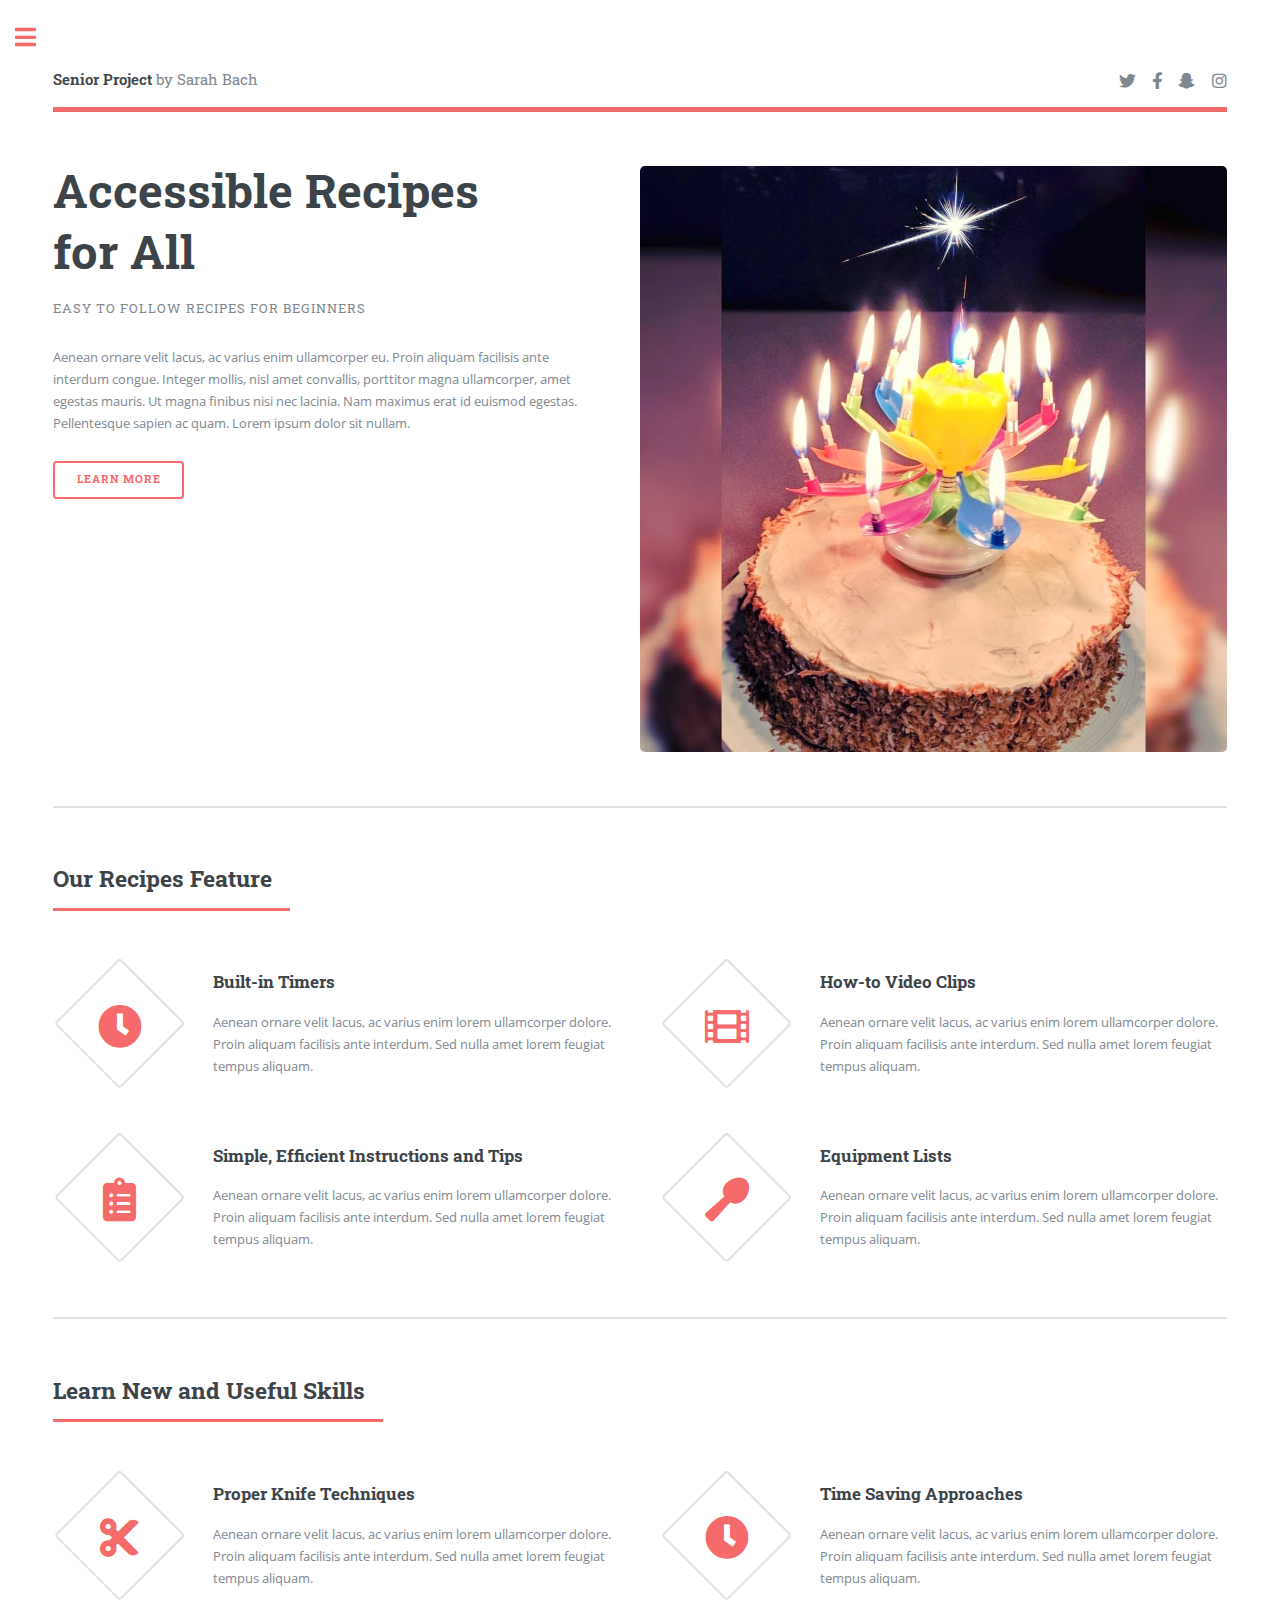
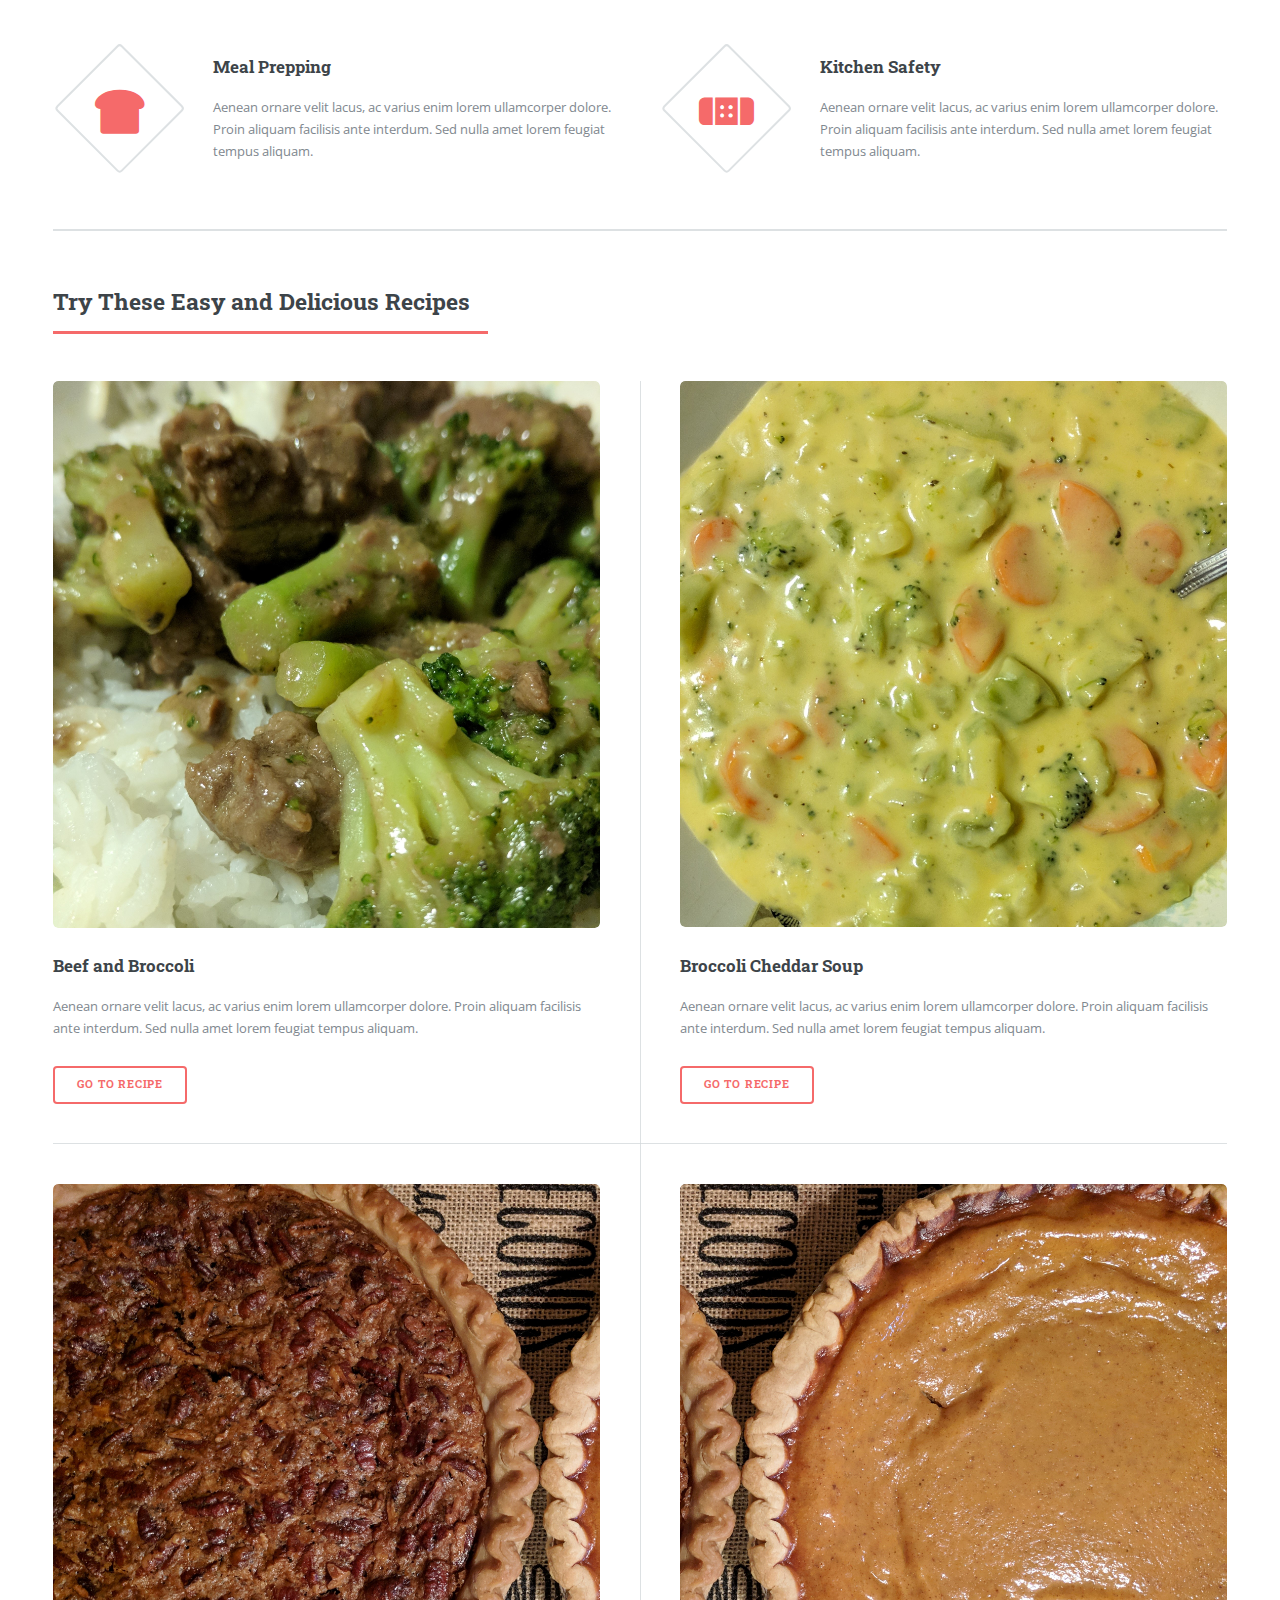
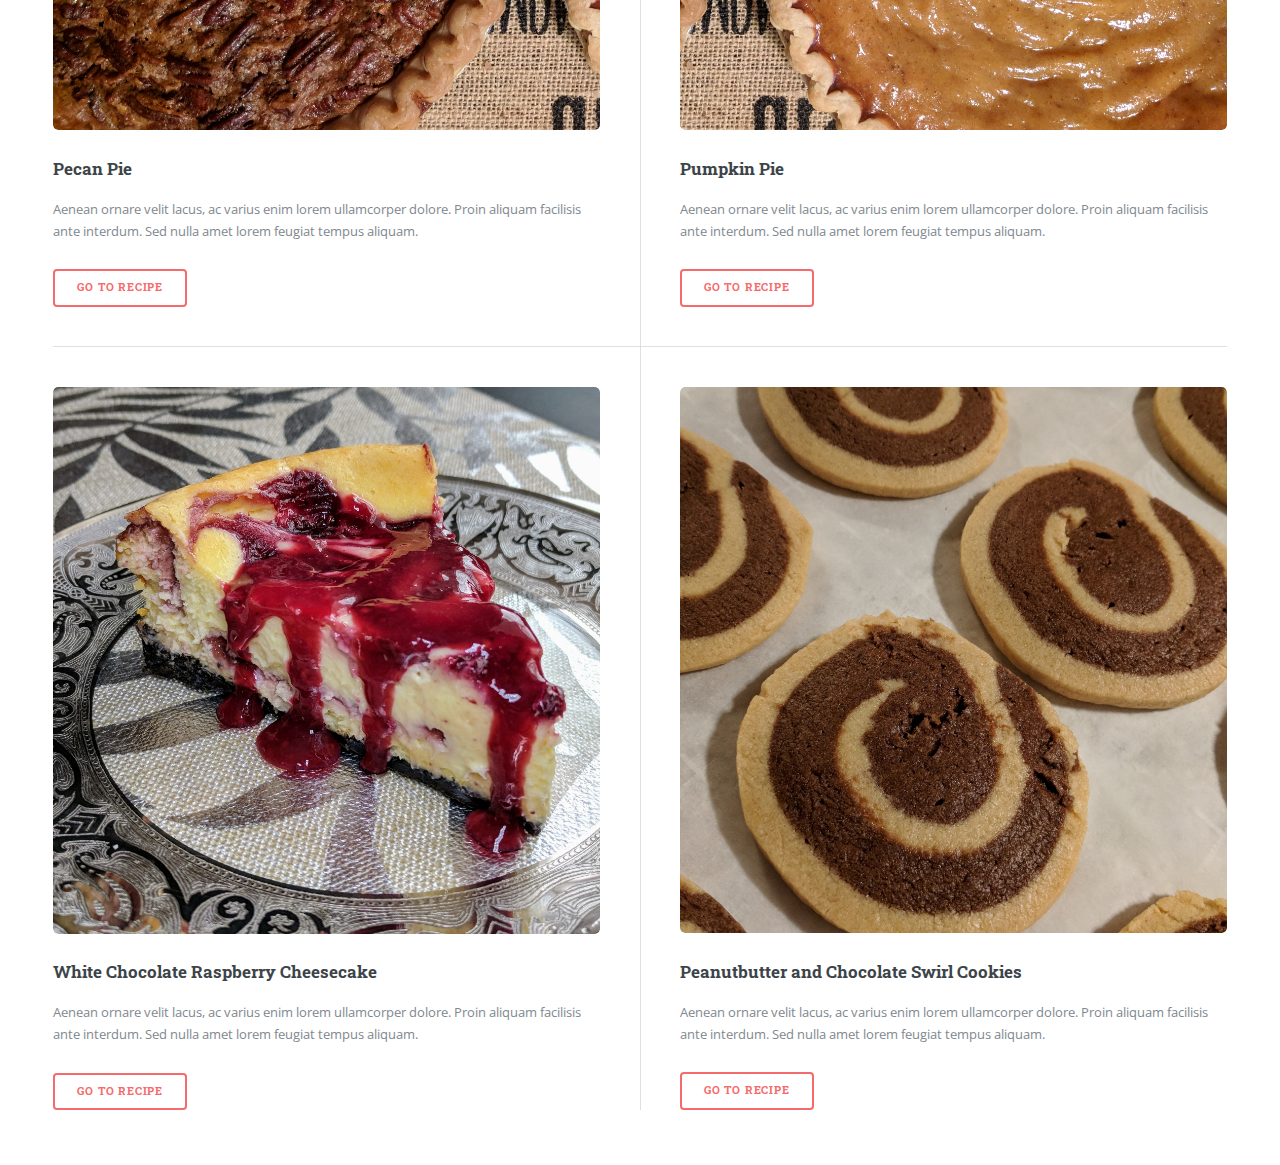
==== index.html @ 4933ee4a "Senior Project" ====
<!DOCTYPE HTML>
<html>
	<head>
		<title>Accessible Recipes for All</title>
		<meta charset="utf-8" />
		<meta name="viewport" content="width=device-width, initial-scale=1, user-scalable=no" />
		<link rel="stylesheet" href="assets/css/main.css" />
	</head>
	<body class="is-preload">

		<!-- Wrapper -->
			<div id="wrapper">

				<!-- Main -->
					<div id="main">
						<div class="inner">

							<!-- Header -->
								<header id="header">
									<a href="index.html" class="logo"><strong>Senior Project</strong> by Sarah Bach</a>
									<ul class="icons">
										<li><a href="#" class="icon brands fa-twitter"><span class="label">Twitter</span></a></li>
										<li><a href="#" class="icon brands fa-facebook-f"><span class="label">Facebook</span></a></li>
										<li><a href="#" class="icon brands fa-snapchat-ghost"><span class="label">Snapchat</span></a></li>
										<li><a href="#" class="icon brands fa-instagram"><span class="label">Instagram</span></a></li>
										
									</ul>
								</header>

							<!-- Banner -->
								<section id="banner">
									<div class="content">
										<header>
											<h1>Accessible Recipes </br>
											for All</h1>
											<p>Easy to follow recipes for beginners</p>
										</header>
										<p>Aenean ornare velit lacus, ac varius enim ullamcorper eu. Proin aliquam facilisis ante interdum congue. Integer mollis, nisl amet convallis, porttitor magna ullamcorper, amet egestas mauris. Ut magna finibus nisi nec lacinia. Nam maximus erat id euismod egestas. Pellentesque sapien ac quam. Lorem ipsum dolor sit nullam.</p>
										<ul class="actions">
											<li><a href="#" class="button big">Learn More</a></li>
										</ul>
									</div>
									<span class="image object">
										<img src="images/cake1.jpg" alt="" />
									</span>
								</section>

							<!-- Section -->
								<section>
									<header class="major">
										<h2>Our Recipes Feature</h2>
									</header>
									<div class="features">
										<article>
											<span class="icon solid fa-clock"></span>
											<div class="content">
												<h3>Built-in Timers</h3>
												<p>Aenean ornare velit lacus, ac varius enim lorem ullamcorper dolore. Proin aliquam facilisis ante interdum. Sed nulla amet lorem feugiat tempus aliquam.</p>
											</div>
										</article>
										<article>
											<span class="icon solid fa-film"></span>
											<div class="content">
												<h3>How-to Video Clips</h3>
												<p>Aenean ornare velit lacus, ac varius enim lorem ullamcorper dolore. Proin aliquam facilisis ante interdum. Sed nulla amet lorem feugiat tempus aliquam.</p>
											</div>
										</article>
										<article>
											<span class="icon solid fa-clipboard-list"></span>
											<div class="content">
												<h3>Simple, Efficient Instructions and Tips</h3>
												<p>Aenean ornare velit lacus, ac varius enim lorem ullamcorper dolore. Proin aliquam facilisis ante interdum. Sed nulla amet lorem feugiat tempus aliquam.</p>
											</div>
										</article>
										<article>
											<span class="icon solid fa-utensil-spoon"></span>
											<div class="content">
												<h3>Equipment Lists </h3>
												<p>Aenean ornare velit lacus, ac varius enim lorem ullamcorper dolore. Proin aliquam facilisis ante interdum. Sed nulla amet lorem feugiat tempus aliquam.</p>
											</div>
										</article>
									</div>
								</section>


							<!-- Section -->
								<section>
									<header class="major">
										<h2>Learn New and Useful Skills</h2>
									</header>
									<div class="features">
										<article>
											<span class="icon solid fa-cut"></span>
											<div class="content">
												<h3>Proper Knife Techniques</h3>
												<p>Aenean ornare velit lacus, ac varius enim lorem ullamcorper dolore. Proin aliquam facilisis ante interdum. Sed nulla amet lorem feugiat tempus aliquam.</p>
											</div>
										</article>
										<article>
											<span class="icon solid fa-clock"></span>
											<div class="content">
												<h3>Time Saving Approaches</h3>
												<p>Aenean ornare velit lacus, ac varius enim lorem ullamcorper dolore. Proin aliquam facilisis ante interdum. Sed nulla amet lorem feugiat tempus aliquam.</p>
											</div>
										</article>
										<article>
											<span class="icon solid fa-bread-slice"></span>
											<div class="content">
												<h3>Meal Prepping</h3>
												<p>Aenean ornare velit lacus, ac varius enim lorem ullamcorper dolore. Proin aliquam facilisis ante interdum. Sed nulla amet lorem feugiat tempus aliquam.</p>
											</div>
										</article>
										<article>
											<span class="icon solid fa-band-aid"></span>
											<div class="content">
												<h3>Kitchen Safety</h3>
												<p>Aenean ornare velit lacus, ac varius enim lorem ullamcorper dolore. Proin aliquam facilisis ante interdum. Sed nulla amet lorem feugiat tempus aliquam.</p>
											</div>
										</article>
									</div>
								</section>
								
								

							<!-- Section -->
								<section>
									<header class="major">
										<h2>Try These Easy and Delicious Recipes</h2>
									</header>
									<div class="posts">
										<article>
											<a href="beefnbroccoli.html" class="image"><img src="images/beefnbroc.jpg" alt="" /></a>
											<h3>Beef and Broccoli</h3>
											<p>Aenean ornare velit lacus, ac varius enim lorem ullamcorper dolore. Proin aliquam facilisis ante interdum. Sed nulla amet lorem feugiat tempus aliquam.</p>
											<ul class="actions">
												<li><a href="beefnbroccoli.html" class="button">Go to Recipe</a></li>
											</ul>
										</article>
										<article>
											<a href="#" class="image"><img src="images/brocsoup1.jpg" alt="" /></a>
											<h3>Broccoli Cheddar Soup</h3>
											<p>Aenean ornare velit lacus, ac varius enim lorem ullamcorper dolore. Proin aliquam facilisis ante interdum. Sed nulla amet lorem feugiat tempus aliquam.</p>
											<ul class="actions">
												<li><a href="#" class="button">Go to Recipe</a></li>
											</ul>
										</article>
										<article>
											<a href="#" class="image"><img src="images/pie.jpg" alt="" /></a>
											<h3>Pecan Pie</h3>
											<p>Aenean ornare velit lacus, ac varius enim lorem ullamcorper dolore. Proin aliquam facilisis ante interdum. Sed nulla amet lorem feugiat tempus aliquam.</p>
											<ul class="actions">
												<li><a href="#" class="button">Go to Recipe</a></li>
											</ul>
										</article>
										<article>
											<a href="#" class="image"><img src="images/pie1.jpg" alt="" /></a>
											<h3>Pumpkin Pie</h3>
											<p>Aenean ornare velit lacus, ac varius enim lorem ullamcorper dolore. Proin aliquam facilisis ante interdum. Sed nulla amet lorem feugiat tempus aliquam.</p>
											<ul class="actions">
												<li><a href="#" class="button">Go to Recipe</a></li>
											</ul>
										</article>
										<article>
											<a href="raspcheesecake.html" class="image"><img src="images/raspcheesecakesauce.jpg" alt="" /></a>
											<h3>White Chocolate Raspberry Cheesecake</h3>
											<p>Aenean ornare velit lacus, ac varius enim lorem ullamcorper dolore. Proin aliquam facilisis ante interdum. Sed nulla amet lorem feugiat tempus aliquam.</p>
											<ul class="actions">
												<li><a href="raspcheesecake.html" class="button">Go to Recipe</a></li>
											</ul>
										</article>
										<article>
											<a href="#" class="image"><img src="images/cookies.jpg" alt="" /></a>
											<h3>Peanutbutter and Chocolate Swirl Cookies</h3>
											<p>Aenean ornare velit lacus, ac varius enim lorem ullamcorper dolore. Proin aliquam facilisis ante interdum. Sed nulla amet lorem feugiat tempus aliquam.</p>
											<ul class="actions">
												<li><a href="#" class="button">Go to Recipe</a></li>
											</ul>
										</article>
									</div>
								</section>

						</div>
					</div>




















				<!-- Sidebar -->
					<div id="sidebar">
						<div class="inner">

							<!-- Search -->
								<section id="search" class="alt">
									<form method="post" action="#">
										<input type="text" name="query" id="query" placeholder="Search" />
									</form>
								</section>

							<!-- Menu -->
								<nav id="menu">
									<header class="major">
										<h2>Menu</h2>
									</header>
									<ul>
										<li><a href="index.html">Homepage</a></li>
										<li>
											<span class="opener">Recipes</span>
											<ul>
												<li><a href="#">Breakfast</a></li>
												<li><a href="#">Lunch</a></li>
												<li><a href="#">Dinner</a></li>
												<li><a href="#">Dessert</a></li>
												<li><a href="#">Vegetarian</a></li>
												<li><a href="#">Low Carb</a></li>
												<li><a href="#">Drinks</a></li>
												<li><a href="#">Gluten Free</a></li>
												<li><a href="#">Slow Cooker</a></li>
												<li><a href="#">Snacks</a></li>
												<li><a href="#">All</a></li>
											</ul>
										</li>
										<li>
											<span class="opener">How To Videos</span>
											<ul>
												<li><a href="#">All</a></li>
												<li><a href="#">Cutting Meat</a></li>
												<li><a href="#">Cutting Vegetables</a></li>
												<li><a href="#">Cutting Fruit</a></li>
												<li><a href="#">Knife Techniques</a></li>
												<li><a href="#">Time Saving Techniques</a></li>
											</ul>
										</li>
										<li><a href="index.html">Kitchen Safety</a></li>
										<li><a href="index.html">Meal Prepping</a></li>
									</ul>
								</nav>

							<!-- Section -->
								<section>
									<header class="major">
										<h2>Recipe of the Day</h2>
									</header>
									<div class="mini-posts">
										<article>
											<a href="#" class="image"><img src="images/coconutcakeslice.jpg" alt="" /></a>
											<p>Aenean ornare velit lacus, ac varius enim lorem ullamcorper dolore aliquam.</p>
										</article>
										
									</div>
									<ul class="actions">
										<li><a href="#" class="button">Go to Recipe</a></li>
									</ul>
								</section>

							<!-- Section -->
								<section>
									<header class="major">
										<h2>Get in touch</h2>
									</header>
									<p>Sed varius enim lorem ullamcorper dolore aliquam aenean ornare velit lacus, ac varius enim lorem ullamcorper dolore. Proin sed aliquam facilisis ante interdum. Sed nulla amet lorem feugiat tempus aliquam.</p>
									<ul class="contact">
										<li class="icon solid fa-envelope"><a href="#">bach7@pnw.edu</a></li>
										<li class="icon solid fa-phone">(219) 381-5182</li>
										<li class="icon solid fa-home">5516 Orchard Avenue<br />
										Portage, Indiana 46368</li>
									</ul>
								</section>

							<!-- Footer -->
								<footer id="footer">
									<p class="foot">CGT 416</br> Section 001 </br>Spring Semester 2020</p>
								</footer>

						</div>
					</div>

			</div>

		<!-- Scripts -->
			<script src="assets/js/jquery.min.js"></script>
			<script src="assets/js/browser.min.js"></script>
			<script src="assets/js/breakpoints.min.js"></script>
			<script src="assets/js/util.js"></script>
			<script src="assets/js/main.js"></script>

	</body>
</html>
---- assets/css/main.css ----
@import url(fontawesome-all.min.css);
@import url("https://fonts.googleapis.com/css?family=Open+Sans:400,600,400italic,600italic|Roboto+Slab:400,700");
/*
	Editorial by HTML5 UP
	html5up.net | @ajlkn
	Free for personal and commercial use under the CCA 3.0 license (html5up.net/license)
*/
html, body, div, span, applet, object,
iframe, h1, h2, h3, h4, h5, h6, p, blockquote,
pre, a, abbr, acronym, address, big, cite,
code, del, dfn, em, img, ins, kbd, q, s, samp,
small, strike, strong, sub, sup, tt, var, b,
u, i, center, dl, dt, dd, ol, ul, li, fieldset,
form, label, legend, table, caption, tbody,
tfoot, thead, tr, th, td, article, aside,
canvas, details, embed, figure, figcaption,
footer, header, hgroup, menu, nav, output, ruby,
section, summary, time, mark, audio, video {
  margin: 0;
  padding: 0;
  border: 0;
  font-size: 100%;
  font: inherit;
  vertical-align: baseline; }

article, aside, details, figcaption, figure,
footer, header, hgroup, menu, nav, section {
  display: block; }

body {
  line-height: 1; }

ol, ul {
  list-style: none; }

blockquote, q {
  quotes: none; }
  blockquote:before, blockquote:after, q:before, q:after {
    content: '';
    content: none; }





table {
  border-collapse: collapse;
  border-spacing: 0; }

body {
  -webkit-text-size-adjust: none; }

mark {
  background-color: transparent;
  color: inherit; }

input::-moz-focus-inner {
  border: 0;
  padding: 0; }

input, select, textarea {
  -moz-appearance: none;
  -webkit-appearance: none;
  -ms-appearance: none;
  appearance: none; }

/* Tooltip container */
.tooltip {
  position: relative;
  display: inline-block;
  border-bottom: 1px dotted black; /* If you want dots under the hoverable text */
}

/* Tooltip text */
.tooltip .tooltiptext {
  visibility: hidden;
  width: 120px;
  background-color: black;
  color: #fff;
  text-align: center;
  padding: 5px 0;
  border-radius: 6px;
 
  /* Position the tooltip text - see examples below! */
  position: absolute;
  z-index: 1;
}
.tooltip .tooltiptext {
  width: 120px;
  bottom: 100%;
  left: 50%;
  margin-left: -60px; /* Use half of the width (120/2 = 60), to center the tooltip */
}
/* Show the tooltip text when you mouse over the tooltip container */
.tooltip:hover .tooltiptext {
  visibility: visible;
}
.tooltip .tooltiptext::after {
  content: " ";
  position: absolute;
  top: 100%; /* At the bottom of the tooltip */
  left: 50%;
  margin-left: -5px;
  border-width: 5px;
  border-style: solid;
  border-color: black transparent transparent transparent;
}






















/* Basic */
@-ms-viewport {
  width: device-width; }

body {
  -ms-overflow-style: scrollbar; }

@media screen and (max-width: 480px) {
  html, body {
    min-width: 320px; } }

html {
  box-sizing: border-box; }

*, *:before, *:after {
  box-sizing: inherit; }

body {
  background: #ffffff; }
  body.is-preload *, body.is-preload *:before, body.is-preload *:after, body.is-resizing *, body.is-resizing *:before, body.is-resizing *:after {
    -moz-animation: none !important;
    -webkit-animation: none !important;
    -ms-animation: none !important;
    animation: none !important;
    -moz-transition: none !important;
    -webkit-transition: none !important;
    -ms-transition: none !important;
    transition: none !important; }

/* Type */
body, input, select, textarea {
  color: #7f888f;
  font-family: "Open Sans", sans-serif;
  font-size: 13pt;
  font-weight: 400;
  line-height: 1.65; }
  @media screen and (max-width: 1680px) {
    body, input, select, textarea {
      font-size: 11pt; } }
  @media screen and (max-width: 1280px) {
    body, input, select, textarea {
      font-size: 10pt; } }
  @media screen and (max-width: 360px) {
    body, input, select, textarea {
      font-size: 9pt; } }

a {
  -moz-transition: color 0.2s ease-in-out, border-bottom-color 0.2s ease-in-out;
  -webkit-transition: color 0.2s ease-in-out, border-bottom-color 0.2s ease-in-out;
  -ms-transition: color 0.2s ease-in-out, border-bottom-color 0.2s ease-in-out;
  transition: color 0.2s ease-in-out, border-bottom-color 0.2s ease-in-out;
  border-bottom: dotted 1px;
  color: #f56a6a;
  text-decoration: none; }
  a:hover {
    border-bottom-color: #f56a6a;
    color: #f56a6a !important; }
    a:hover strong {
      color: inherit; }

strong, b {
  color: #3d4449;
  font-weight: 600; }

em, i {
  font-style: italic; }

p {
  margin: 0 0 2em 0; }

h1, h2, h3, h4, h5, h6 {
  color: #3d4449;
  font-family: "Roboto Slab", serif;
  font-weight: 700;
  line-height: 1.5;
  margin: 0 0 1em 0; }
  h1 a, h2 a, h3 a, h4 a, h5 a, h6 a {
    color: inherit;
    text-decoration: none;
    border-bottom: 0; }

h1 {
  font-size: 4em;
  margin: 0 0 0.5em 0;
  line-height: 1.3; }

h2 {
  font-size: 1.75em; }

h3 {
  font-size: 1.25em; }

h4 {
  font-size: 1.1em; }

h5 {
  font-size: 0.9em; }

h6 {
  font-size: 0.7em; }

@media screen and (max-width: 1680px) {
  h1 {
    font-size: 3.5em; } }

@media screen and (max-width: 980px) {
  h1 {
    font-size: 3.25em; } }

@media screen and (max-width: 736px) {
  h1 {
    font-size: 2em;
    line-height: 1.4; }
  h2 {
    font-size: 1.5em; } }

sub {
  font-size: 0.8em;
  position: relative;
  top: 0.5em; }

sup {
  font-size: 0.8em;
  position: relative;
  top: -0.5em; }

blockquote {
  border-left: solid 3px rgba(210, 215, 217, 0.75);
  font-style: italic;
  margin: 0 0 2em 0;
  padding: 0.5em 0 0.5em 2em; }

code {
  background: rgba(230, 235, 237, 0.25);
  border-radius: 0.375em;
  border: solid 1px rgba(210, 215, 217, 0.75);
  font-family: "Courier New", monospace;
  font-size: 0.9em;
  margin: 0 0.25em;
  padding: 0.25em 0.65em; }

pre {
  -webkit-overflow-scrolling: touch;
  font-family: "Courier New", monospace;
  font-size: 0.9em;
  margin: 0 0 2em 0; }
  pre code {
    display: block;
    line-height: 1.75;
    padding: 1em 1.5em;
    overflow-x: auto; }

hr {
  border: 0;
  border-bottom: solid 1px rgba(210, 215, 217, 0.75);
  margin: 2em 0; }
  hr.major {
    margin: 3em 0; }

.align-left {
  text-align: left; }

.align-center {
  text-align: center; }

.align-right {
  text-align: right; }

/* Row */
.row {
  display: flex;
  flex-wrap: wrap;
  box-sizing: border-box;
  align-items: stretch; }
  .row > * {
    box-sizing: border-box; }
  .row.gtr-uniform > * > :last-child {
    margin-bottom: 0; }
  .row.aln-left {
    justify-content: flex-start; }
  .row.aln-center {
    justify-content: center; }
  .row.aln-right {
    justify-content: flex-end; }
  .row.aln-top {
    align-items: flex-start; }
  .row.aln-middle {
    align-items: center; }
  .row.aln-bottom {
    align-items: flex-end; }
  .row > .imp {
    order: -1; }
  .row > .col-1 {
    width: 8.33333%; }
  .row > .off-1 {
    margin-left: 8.33333%; }
  .row > .col-2 {
    width: 16.66667%; }
  .row > .off-2 {
    margin-left: 16.66667%; }
  .row > .col-3 {
    width: 25%; }
  .row > .off-3 {
    margin-left: 25%; }
  .row > .col-4 {
    width: 33.33333%; }
  .row > .off-4 {
    margin-left: 33.33333%; }
  .row > .col-5 {
    width: 41.66667%; }
  .row > .off-5 {
    margin-left: 41.66667%; }
  .row > .col-6 {
    width: 50%; }
  .row > .off-6 {
    margin-left: 50%; }
  .row > .col-7 {
    width: 58.33333%; }
  .row > .off-7 {
    margin-left: 58.33333%; }
  .row > .col-8 {
    width: 66.66667%; }
  .row > .off-8 {
    margin-left: 66.66667%; }
  .row > .col-9 {
    width: 75%; }
  .row > .off-9 {
    margin-left: 75%; }
  .row > .col-10 {
    width: 83.33333%; }
  .row > .off-10 {
    margin-left: 83.33333%; }
  .row > .col-11 {
    width: 91.66667%; }
  .row > .off-11 {
    margin-left: 91.66667%; }
  .row > .col-12 {
    width: 100%; }
  .row > .off-12 {
    margin-left: 100%; }
  .row.gtr-0 {
    margin-top: 0;
    margin-left: 0em; }
    .row.gtr-0 > * {
      padding: 0 0 0 0em; }
    .row.gtr-0.gtr-uniform {
      margin-top: 0em; }
      .row.gtr-0.gtr-uniform > * {
        padding-top: 0em; }
  .row.gtr-25 {
    margin-top: 0;
    margin-left: -0.375em; }
    .row.gtr-25 > * {
      padding: 0 0 0 0.375em; }
    .row.gtr-25.gtr-uniform {
      margin-top: -0.375em; }
      .row.gtr-25.gtr-uniform > * {
        padding-top: 0.375em; }
  .row.gtr-50 {
    margin-top: 0;
    margin-left: -0.75em; }
    .row.gtr-50 > * {
      padding: 0 0 0 0.75em; }
    .row.gtr-50.gtr-uniform {
      margin-top: -0.75em; }
      .row.gtr-50.gtr-uniform > * {
        padding-top: 0.75em; }
  .row {
    margin-top: 0;
    margin-left: -1.5em; }
    .row > * {
      padding: 0 0 0 1.5em; }
    .row.gtr-uniform {
      margin-top: -1.5em; }
      .row.gtr-uniform > * {
        padding-top: 1.5em; }
  .row.gtr-150 {
    margin-top: 0;
    margin-left: -2.25em; }
    .row.gtr-150 > * {
      padding: 0 0 0 2.25em; }
    .row.gtr-150.gtr-uniform {
      margin-top: -2.25em; }
      .row.gtr-150.gtr-uniform > * {
        padding-top: 2.25em; }
  .row.gtr-200 {
    margin-top: 0;
    margin-left: -3em; }
    .row.gtr-200 > * {
      padding: 0 0 0 3em; }
    .row.gtr-200.gtr-uniform {
      margin-top: -3em; }
      .row.gtr-200.gtr-uniform > * {
        padding-top: 3em; }
  @media screen and (max-width: 1680px) {
    .row {
      display: flex;
      flex-wrap: wrap;
      box-sizing: border-box;
      align-items: stretch; }
      .row > * {
        box-sizing: border-box; }
      .row.gtr-uniform > * > :last-child {
        margin-bottom: 0; }
      .row.aln-left {
        justify-content: flex-start; }
      .row.aln-center {
        justify-content: center; }
      .row.aln-right {
        justify-content: flex-end; }
      .row.aln-top {
        align-items: flex-start; }
      .row.aln-middle {
        align-items: center; }
      .row.aln-bottom {
        align-items: flex-end; }
      .row > .imp-xlarge {
        order: -1; }
      .row > .col-1-xlarge {
        width: 8.33333%; }
      .row > .off-1-xlarge {
        margin-left: 8.33333%; }
      .row > .col-2-xlarge {
        width: 16.66667%; }
      .row > .off-2-xlarge {
        margin-left: 16.66667%; }
      .row > .col-3-xlarge {
        width: 25%; }
      .row > .off-3-xlarge {
        margin-left: 25%; }
      .row > .col-4-xlarge {
        width: 33.33333%; }
      .row > .off-4-xlarge {
        margin-left: 33.33333%; }
      .row > .col-5-xlarge {
        width: 41.66667%; }
      .row > .off-5-xlarge {
        margin-left: 41.66667%; }
      .row > .col-6-xlarge {
        width: 50%; }
      .row > .off-6-xlarge {
        margin-left: 50%; }
      .row > .col-7-xlarge {
        width: 58.33333%; }
      .row > .off-7-xlarge {
        margin-left: 58.33333%; }
      .row > .col-8-xlarge {
        width: 66.66667%; }
      .row > .off-8-xlarge {
        margin-left: 66.66667%; }
      .row > .col-9-xlarge {
        width: 75%; }
      .row > .off-9-xlarge {
        margin-left: 75%; }
      .row > .col-10-xlarge {
        width: 83.33333%; }
      .row > .off-10-xlarge {
        margin-left: 83.33333%; }
      .row > .col-11-xlarge {
        width: 91.66667%; }
      .row > .off-11-xlarge {
        margin-left: 91.66667%; }
      .row > .col-12-xlarge {
        width: 100%; }
      .row > .off-12-xlarge {
        margin-left: 100%; }
      .row.gtr-0 {
        margin-top: 0;
        margin-left: 0em; }
        .row.gtr-0 > * {
          padding: 0 0 0 0em; }
        .row.gtr-0.gtr-uniform {
          margin-top: 0em; }
          .row.gtr-0.gtr-uniform > * {
            padding-top: 0em; }
      .row.gtr-25 {
        margin-top: 0;
        margin-left: -0.375em; }
        .row.gtr-25 > * {
          padding: 0 0 0 0.375em; }
        .row.gtr-25.gtr-uniform {
          margin-top: -0.375em; }
          .row.gtr-25.gtr-uniform > * {
            padding-top: 0.375em; }
      .row.gtr-50 {
        margin-top: 0;
        margin-left: -0.75em; }
        .row.gtr-50 > * {
          padding: 0 0 0 0.75em; }
        .row.gtr-50.gtr-uniform {
          margin-top: -0.75em; }
          .row.gtr-50.gtr-uniform > * {
            padding-top: 0.75em; }
      .row {
        margin-top: 0;
        margin-left: -1.5em; }
        .row > * {
          padding: 0 0 0 1.5em; }
        .row.gtr-uniform {
          margin-top: -1.5em; }
          .row.gtr-uniform > * {
            padding-top: 1.5em; }
      .row.gtr-150 {
        margin-top: 0;
        margin-left: -2.25em; }
        .row.gtr-150 > * {
          padding: 0 0 0 2.25em; }
        .row.gtr-150.gtr-uniform {
          margin-top: -2.25em; }
          .row.gtr-150.gtr-uniform > * {
            padding-top: 2.25em; }
      .row.gtr-200 {
        margin-top: 0;
        margin-left: -3em; }
        .row.gtr-200 > * {
          padding: 0 0 0 3em; }
        .row.gtr-200.gtr-uniform {
          margin-top: -3em; }
          .row.gtr-200.gtr-uniform > * {
            padding-top: 3em; } }
  @media screen and (max-width: 1280px) {
    .row {
      display: flex;
      flex-wrap: wrap;
      box-sizing: border-box;
      align-items: stretch; }
      .row > * {
        box-sizing: border-box; }
      .row.gtr-uniform > * > :last-child {
        margin-bottom: 0; }
      .row.aln-left {
        justify-content: flex-start; }
      .row.aln-center {
        justify-content: center; }
      .row.aln-right {
        justify-content: flex-end; }
      .row.aln-top {
        align-items: flex-start; }
      .row.aln-middle {
        align-items: center; }
      .row.aln-bottom {
        align-items: flex-end; }
      .row > .imp-large {
        order: -1; }
      .row > .col-1-large {
        width: 8.33333%; }
      .row > .off-1-large {
        margin-left: 8.33333%; }
      .row > .col-2-large {
        width: 16.66667%; }
      .row > .off-2-large {
        margin-left: 16.66667%; }
      .row > .col-3-large {
        width: 25%; }
      .row > .off-3-large {
        margin-left: 25%; }
      .row > .col-4-large {
        width: 33.33333%; }
      .row > .off-4-large {
        margin-left: 33.33333%; }
      .row > .col-5-large {
        width: 41.66667%; }
      .row > .off-5-large {
        margin-left: 41.66667%; }
      .row > .col-6-large {
        width: 50%; }
      .row > .off-6-large {
        margin-left: 50%; }
      .row > .col-7-large {
        width: 58.33333%; }
      .row > .off-7-large {
        margin-left: 58.33333%; }
      .row > .col-8-large {
        width: 66.66667%; }
      .row > .off-8-large {
        margin-left: 66.66667%; }
      .row > .col-9-large {
        width: 75%; }
      .row > .off-9-large {
        margin-left: 75%; }
      .row > .col-10-large {
        width: 83.33333%; }
      .row > .off-10-large {
        margin-left: 83.33333%; }
      .row > .col-11-large {
        width: 91.66667%; }
      .row > .off-11-large {
        margin-left: 91.66667%; }
      .row > .col-12-large {
        width: 100%; }
      .row > .off-12-large {
        margin-left: 100%; }
      .row.gtr-0 {
        margin-top: 0;
        margin-left: 0em; }
        .row.gtr-0 > * {
          padding: 0 0 0 0em; }
        .row.gtr-0.gtr-uniform {
          margin-top: 0em; }
          .row.gtr-0.gtr-uniform > * {
            padding-top: 0em; }
      .row.gtr-25 {
        margin-top: 0;
        margin-left: -0.375em; }
        .row.gtr-25 > * {
          padding: 0 0 0 0.375em; }
        .row.gtr-25.gtr-uniform {
          margin-top: -0.375em; }
          .row.gtr-25.gtr-uniform > * {
            padding-top: 0.375em; }
      .row.gtr-50 {
        margin-top: 0;
        margin-left: -0.75em; }
        .row.gtr-50 > * {
          padding: 0 0 0 0.75em; }
        .row.gtr-50.gtr-uniform {
          margin-top: -0.75em; }
          .row.gtr-50.gtr-uniform > * {
            padding-top: 0.75em; }
      .row {
        margin-top: 0;
        margin-left: -1.5em; }
        .row > * {
          padding: 0 0 0 1.5em; }
        .row.gtr-uniform {
          margin-top: -1.5em; }
          .row.gtr-uniform > * {
            padding-top: 1.5em; }
      .row.gtr-150 {
        margin-top: 0;
        margin-left: -2.25em; }
        .row.gtr-150 > * {
          padding: 0 0 0 2.25em; }
        .row.gtr-150.gtr-uniform {
          margin-top: -2.25em; }
          .row.gtr-150.gtr-uniform > * {
            padding-top: 2.25em; }
      .row.gtr-200 {
        margin-top: 0;
        margin-left: -3em; }
        .row.gtr-200 > * {
          padding: 0 0 0 3em; }
        .row.gtr-200.gtr-uniform {
          margin-top: -3em; }
          .row.gtr-200.gtr-uniform > * {
            padding-top: 3em; } }
  @media screen and (max-width: 980px) {
    .row {
      display: flex;
      flex-wrap: wrap;
      box-sizing: border-box;
      align-items: stretch; }
      .row > * {
        box-sizing: border-box; }
      .row.gtr-uniform > * > :last-child {
        margin-bottom: 0; }
      .row.aln-left {
        justify-content: flex-start; }
      .row.aln-center {
        justify-content: center; }
      .row.aln-right {
        justify-content: flex-end; }
      .row.aln-top {
        align-items: flex-start; }
      .row.aln-middle {
        align-items: center; }
      .row.aln-bottom {
        align-items: flex-end; }
      .row > .imp-medium {
        order: -1; }
      .row > .col-1-medium {
        width: 8.33333%; }
      .row > .off-1-medium {
        margin-left: 8.33333%; }
      .row > .col-2-medium {
        width: 16.66667%; }
      .row > .off-2-medium {
        margin-left: 16.66667%; }
      .row > .col-3-medium {
        width: 25%; }
      .row > .off-3-medium {
        margin-left: 25%; }
      .row > .col-4-medium {
        width: 33.33333%; }
      .row > .off-4-medium {
        margin-left: 33.33333%; }
      .row > .col-5-medium {
        width: 41.66667%; }
      .row > .off-5-medium {
        margin-left: 41.66667%; }
      .row > .col-6-medium {
        width: 50%; }
      .row > .off-6-medium {
        margin-left: 50%; }
      .row > .col-7-medium {
        width: 58.33333%; }
      .row > .off-7-medium {
        margin-left: 58.33333%; }
      .row > .col-8-medium {
        width: 66.66667%; }
      .row > .off-8-medium {
        margin-left: 66.66667%; }
      .row > .col-9-medium {
        width: 75%; }
      .row > .off-9-medium {
        margin-left: 75%; }
      .row > .col-10-medium {
        width: 83.33333%; }
      .row > .off-10-medium {
        margin-left: 83.33333%; }
      .row > .col-11-medium {
        width: 91.66667%; }
      .row > .off-11-medium {
        margin-left: 91.66667%; }
      .row > .col-12-medium {
        width: 100%; }
      .row > .off-12-medium {
        margin-left: 100%; }
      .row.gtr-0 {
        margin-top: 0;
        margin-left: 0em; }
        .row.gtr-0 > * {
          padding: 0 0 0 0em; }
        .row.gtr-0.gtr-uniform {
          margin-top: 0em; }
          .row.gtr-0.gtr-uniform > * {
            padding-top: 0em; }
      .row.gtr-25 {
        margin-top: 0;
        margin-left: -0.375em; }
        .row.gtr-25 > * {
          padding: 0 0 0 0.375em; }
        .row.gtr-25.gtr-uniform {
          margin-top: -0.375em; }
          .row.gtr-25.gtr-uniform > * {
            padding-top: 0.375em; }
      .row.gtr-50 {
        margin-top: 0;
        margin-left: -0.75em; }
        .row.gtr-50 > * {
          padding: 0 0 0 0.75em; }
        .row.gtr-50.gtr-uniform {
          margin-top: -0.75em; }
          .row.gtr-50.gtr-uniform > * {
            padding-top: 0.75em; }
      .row {
        margin-top: 0;
        margin-left: -1.5em; }
        .row > * {
          padding: 0 0 0 1.5em; }
        .row.gtr-uniform {
          margin-top: -1.5em; }
          .row.gtr-uniform > * {
            padding-top: 1.5em; }
      .row.gtr-150 {
        margin-top: 0;
        margin-left: -2.25em; }
        .row.gtr-150 > * {
          padding: 0 0 0 2.25em; }
        .row.gtr-150.gtr-uniform {
          margin-top: -2.25em; }
          .row.gtr-150.gtr-uniform > * {
            padding-top: 2.25em; }
      .row.gtr-200 {
        margin-top: 0;
        margin-left: -3em; }
        .row.gtr-200 > * {
          padding: 0 0 0 3em; }
        .row.gtr-200.gtr-uniform {
          margin-top: -3em; }
          .row.gtr-200.gtr-uniform > * {
            padding-top: 3em; } }
  @media screen and (max-width: 736px) {
    .row {
      display: flex;
      flex-wrap: wrap;
      box-sizing: border-box;
      align-items: stretch; }
      .row > * {
        box-sizing: border-box; }
      .row.gtr-uniform > * > :last-child {
        margin-bottom: 0; }
      .row.aln-left {
        justify-content: flex-start; }
      .row.aln-center {
        justify-content: center; }
      .row.aln-right {
        justify-content: flex-end; }
      .row.aln-top {
        align-items: flex-start; }
      .row.aln-middle {
        align-items: center; }
      .row.aln-bottom {
        align-items: flex-end; }
      .row > .imp-small {
        order: -1; }
      .row > .col-1-small {
        width: 8.33333%; }
      .row > .off-1-small {
        margin-left: 8.33333%; }
      .row > .col-2-small {
        width: 16.66667%; }
      .row > .off-2-small {
        margin-left: 16.66667%; }
      .row > .col-3-small {
        width: 25%; }
      .row > .off-3-small {
        margin-left: 25%; }
      .row > .col-4-small {
        width: 33.33333%; }
      .row > .off-4-small {
        margin-left: 33.33333%; }
      .row > .col-5-small {
        width: 41.66667%; }
      .row > .off-5-small {
        margin-left: 41.66667%; }
      .row > .col-6-small {
        width: 50%; }
      .row > .off-6-small {
        margin-left: 50%; }
      .row > .col-7-small {
        width: 58.33333%; }
      .row > .off-7-small {
        margin-left: 58.33333%; }
      .row > .col-8-small {
        width: 66.66667%; }
      .row > .off-8-small {
        margin-left: 66.66667%; }
      .row > .col-9-small {
        width: 75%; }
      .row > .off-9-small {
        margin-left: 75%; }
      .row > .col-10-small {
        width: 83.33333%; }
      .row > .off-10-small {
        margin-left: 83.33333%; }
      .row > .col-11-small {
        width: 91.66667%; }
      .row > .off-11-small {
        margin-left: 91.66667%; }
      .row > .col-12-small {
        width: 100%; }
      .row > .off-12-small {
        margin-left: 100%; }
      .row.gtr-0 {
        margin-top: 0;
        margin-left: 0em; }
        .row.gtr-0 > * {
          padding: 0 0 0 0em; }
        .row.gtr-0.gtr-uniform {
          margin-top: 0em; }
          .row.gtr-0.gtr-uniform > * {
            padding-top: 0em; }
      .row.gtr-25 {
        margin-top: 0;
        margin-left: -0.375em; }
        .row.gtr-25 > * {
          padding: 0 0 0 0.375em; }
        .row.gtr-25.gtr-uniform {
          margin-top: -0.375em; }
          .row.gtr-25.gtr-uniform > * {
            padding-top: 0.375em; }
      .row.gtr-50 {
        margin-top: 0;
        margin-left: -0.75em; }
        .row.gtr-50 > * {
          padding: 0 0 0 0.75em; }
        .row.gtr-50.gtr-uniform {
          margin-top: -0.75em; }
          .row.gtr-50.gtr-uniform > * {
            padding-top: 0.75em; }
      .row {
        margin-top: 0;
        margin-left: -1.5em; }
        .row > * {
          padding: 0 0 0 1.5em; }
        .row.gtr-uniform {
          margin-top: -1.5em; }
          .row.gtr-uniform > * {
            padding-top: 1.5em; }
      .row.gtr-150 {
        margin-top: 0;
        margin-left: -2.25em; }
        .row.gtr-150 > * {
          padding: 0 0 0 2.25em; }
        .row.gtr-150.gtr-uniform {
          margin-top: -2.25em; }
          .row.gtr-150.gtr-uniform > * {
            padding-top: 2.25em; }
      .row.gtr-200 {
        margin-top: 0;
        margin-left: -3em; }
        .row.gtr-200 > * {
          padding: 0 0 0 3em; }
        .row.gtr-200.gtr-uniform {
          margin-top: -3em; }
          .row.gtr-200.gtr-uniform > * {
            padding-top: 3em; } }
  @media screen and (max-width: 480px) {
    .row {
      display: flex;
      flex-wrap: wrap;
      box-sizing: border-box;
      align-items: stretch; }
      .row > * {
        box-sizing: border-box; }
      .row.gtr-uniform > * > :last-child {
        margin-bottom: 0; }
      .row.aln-left {
        justify-content: flex-start; }
      .row.aln-center {
        justify-content: center; }
      .row.aln-right {
        justify-content: flex-end; }
      .row.aln-top {
        align-items: flex-start; }
      .row.aln-middle {
        align-items: center; }
      .row.aln-bottom {
        align-items: flex-end; }
      .row > .imp-xsmall {
        order: -1; }
      .row > .col-1-xsmall {
        width: 8.33333%; }
      .row > .off-1-xsmall {
        margin-left: 8.33333%; }
      .row > .col-2-xsmall {
        width: 16.66667%; }
      .row > .off-2-xsmall {
        margin-left: 16.66667%; }
      .row > .col-3-xsmall {
        width: 25%; }
      .row > .off-3-xsmall {
        margin-left: 25%; }
      .row > .col-4-xsmall {
        width: 33.33333%; }
      .row > .off-4-xsmall {
        margin-left: 33.33333%; }
      .row > .col-5-xsmall {
        width: 41.66667%; }
      .row > .off-5-xsmall {
        margin-left: 41.66667%; }
      .row > .col-6-xsmall {
        width: 50%; }
      .row > .off-6-xsmall {
        margin-left: 50%; }
      .row > .col-7-xsmall {
        width: 58.33333%; }
      .row > .off-7-xsmall {
        margin-left: 58.33333%; }
      .row > .col-8-xsmall {
        width: 66.66667%; }
      .row > .off-8-xsmall {
        margin-left: 66.66667%; }
      .row > .col-9-xsmall {
        width: 75%; }
      .row > .off-9-xsmall {
        margin-left: 75%; }
      .row > .col-10-xsmall {
        width: 83.33333%; }
      .row > .off-10-xsmall {
        margin-left: 83.33333%; }
      .row > .col-11-xsmall {
        width: 91.66667%; }
      .row > .off-11-xsmall {
        margin-left: 91.66667%; }
      .row > .col-12-xsmall {
        width: 100%; }
      .row > .off-12-xsmall {
        margin-left: 100%; }
      .row.gtr-0 {
        margin-top: 0;
        margin-left: 0em; }
        .row.gtr-0 > * {
          padding: 0 0 0 0em; }
        .row.gtr-0.gtr-uniform {
          margin-top: 0em; }
          .row.gtr-0.gtr-uniform > * {
            padding-top: 0em; }
      .row.gtr-25 {
        margin-top: 0;
        margin-left: -0.375em; }
        .row.gtr-25 > * {
          padding: 0 0 0 0.375em; }
        .row.gtr-25.gtr-uniform {
          margin-top: -0.375em; }
          .row.gtr-25.gtr-uniform > * {
            padding-top: 0.375em; }
      .row.gtr-50 {
        margin-top: 0;
        margin-left: -0.75em; }
        .row.gtr-50 > * {
          padding: 0 0 0 0.75em; }
        .row.gtr-50.gtr-uniform {
          margin-top: -0.75em; }
          .row.gtr-50.gtr-uniform > * {
            padding-top: 0.75em; }
      .row {
        margin-top: 0;
        margin-left: -1.5em; }
        .row > * {
          padding: 0 0 0 1.5em; }
        .row.gtr-uniform {
          margin-top: -1.5em; }
          .row.gtr-uniform > * {
            padding-top: 1.5em; }
      .row.gtr-150 {
        margin-top: 0;
        margin-left: -2.25em; }
        .row.gtr-150 > * {
          padding: 0 0 0 2.25em; }
        .row.gtr-150.gtr-uniform {
          margin-top: -2.25em; }
          .row.gtr-150.gtr-uniform > * {
            padding-top: 2.25em; }
      .row.gtr-200 {
        margin-top: 0;
        margin-left: -3em; }
        .row.gtr-200 > * {
          padding: 0 0 0 3em; }
        .row.gtr-200.gtr-uniform {
          margin-top: -3em; }
          .row.gtr-200.gtr-uniform > * {
            padding-top: 3em; } }

/* Section/Article */
section.special, article.special {
  text-align: center; }

header p {
  font-family: "Roboto Slab", serif;
  font-size: 1em;
  font-weight: 400;
  letter-spacing: 0.075em;
  margin-top: -0.5em;
  text-transform: uppercase; }

header.major > :last-child {
  border-bottom: solid 3px #f56a6a;
  display: inline-block;
  margin: 0 0 2em 0;
  padding: 0 0.75em 0.5em 0; }

header.main > :last-child {
  margin: 0 0 1em 0; }

/* Form */
form {
  margin: 0 0 2em 0; }

label {
  color: #3d4449;
  display: block;
  font-size: 0.9em;
  font-weight: 600;
  margin: 0 0 1em 0; }

input[type="text"],
input[type="password"],
input[type="email"],
input[type="tel"],
input[type="search"],
input[type="url"],
select,
textarea {
  -moz-appearance: none;
  -webkit-appearance: none;
  -ms-appearance: none;
  appearance: none;
  background: #ffffff;
  border-radius: 0.375em;
  border: none;
  border: solid 1px rgba(210, 215, 217, 0.75);
  color: inherit;
  display: block;
  outline: 0;
  padding: 0 1em;
  text-decoration: none;
  width: 100%; }
  input[type="text"]:invalid,
  input[type="password"]:invalid,
  input[type="email"]:invalid,
  input[type="tel"]:invalid,
  input[type="search"]:invalid,
  input[type="url"]:invalid,
  select:invalid,
  textarea:invalid {
    box-shadow: none; }
  input[type="text"]:focus,
  input[type="password"]:focus,
  input[type="email"]:focus,
  input[type="tel"]:focus,
  input[type="search"]:focus,
  input[type="url"]:focus,
  select:focus,
  textarea:focus {
    border-color: #f56a6a;
    box-shadow: 0 0 0 1px #f56a6a; }

select {
  background-image: url("data:image/svg+xml;charset=utf8,%3Csvg xmlns='http://www.w3.org/2000/svg' width='40' height='40' preserveAspectRatio='none' viewBox='0 0 40 40'%3E%3Cpath d='M9.4,12.3l10.4,10.4l10.4-10.4c0.2-0.2,0.5-0.4,0.9-0.4c0.3,0,0.6,0.1,0.9,0.4l3.3,3.3c0.2,0.2,0.4,0.5,0.4,0.9 c0,0.4-0.1,0.6-0.4,0.9L20.7,31.9c-0.2,0.2-0.5,0.4-0.9,0.4c-0.3,0-0.6-0.1-0.9-0.4L4.3,17.3c-0.2-0.2-0.4-0.5-0.4-0.9 c0-0.4,0.1-0.6,0.4-0.9l3.3-3.3c0.2-0.2,0.5-0.4,0.9-0.4S9.1,12.1,9.4,12.3z' fill='rgba(210, 215, 217, 0.75)' /%3E%3C/svg%3E");
  background-size: 1.25em;
  background-repeat: no-repeat;
  background-position: calc(100% - 1em) center;
  height: 2.75em;
  padding-right: 2.75em;
  text-overflow: ellipsis; }
  select option {
    color: #3d4449;
    background: #ffffff; }
  select:focus::-ms-value {
    background-color: transparent; }
  select::-ms-expand {
    display: none; }

input[type="text"],
input[type="password"],
input[type="email"],
input[type="tel"],
input[type="search"],
input[type="url"],
select {
  height: 2.75em; }

textarea {
  padding: 0.75em 1em; }

input[type="checkbox"],
input[type="radio"] {
  -moz-appearance: none;
  -webkit-appearance: none;
  -ms-appearance: none;
  appearance: none;
  display: block;
  float: left;
  margin-right: -2em;
  opacity: 0;
  width: 1em;
  z-index: -1; }
  input[type="checkbox"] + label,
  input[type="radio"] + label {
    text-decoration: none;
    color: #7f888f;
    cursor: pointer;
    display: inline-block;
    font-size: 1em;
    font-weight: 400;
    padding-left: 2.4em;
    padding-right: 0.75em;
    position: relative; }
    input[type="checkbox"] + label:before,
    input[type="radio"] + label:before {
      -moz-osx-font-smoothing: grayscale;
      -webkit-font-smoothing: antialiased;
      display: inline-block;
      font-style: normal;
      font-variant: normal;
      text-rendering: auto;
      line-height: 1;
      text-transform: none !important;
      font-family: 'Font Awesome 5 Free';
      font-weight: 900; }
    input[type="checkbox"] + label:before,
    input[type="radio"] + label:before {
      background: #ffffff;
      border-radius: 0.375em;
      border: solid 1px rgba(210, 215, 217, 0.75);
      content: '';
      display: inline-block;
      font-size: 0.8em;
      height: 2.0625em;
      left: 0;
      line-height: 2.0625em;
      position: absolute;
      text-align: center;
      top: 0;
      width: 2.0625em; }
  input[type="checkbox"]:checked + label:before,
  input[type="radio"]:checked + label:before {
    background: #3d4449;
    border-color: #3d4449;
    color: #ffffff;
    content: '\f00c'; }
  input[type="checkbox"]:focus + label:before,
  input[type="radio"]:focus + label:before {
    border-color: #f56a6a;
    box-shadow: 0 0 0 1px #f56a6a; }

input[type="checkbox"] + label:before {
  border-radius: 0.375em; }

input[type="radio"] + label:before {
  border-radius: 100%; }

::-webkit-input-placeholder {
  color: #9fa3a6 !important;
  opacity: 1.0; }

:-moz-placeholder {
  color: #9fa3a6 !important;
  opacity: 1.0; }

::-moz-placeholder {
  color: #9fa3a6 !important;
  opacity: 1.0; }

:-ms-input-placeholder {
  color: #9fa3a6 !important;
  opacity: 1.0; }

/* Box */
.box {
  border-radius: 0.375em;
  border: solid 1px rgba(210, 215, 217, 0.75);
  margin-bottom: 2em;
  padding: 1.5em; }
  .box > :last-child,
  .box > :last-child > :last-child,
  .box > :last-child > :last-child > :last-child {
    margin-bottom: 0; }
  .box.alt {
    border: 0;
    border-radius: 0;
    padding: 0; }

/* Icon */
.icon {
  text-decoration: none;
  border-bottom: none;
  position: relative; }
  .icon:before {
    -moz-osx-font-smoothing: grayscale;
    -webkit-font-smoothing: antialiased;
    display: inline-block;
    font-style: normal;
    font-variant: normal;
    text-rendering: auto;
    line-height: 1;
    text-transform: none !important;
    font-family: 'Font Awesome 5 Free';
    font-weight: 400; }
  .icon > .label {
    display: none; }
  .icon:before {
    line-height: inherit; }
  .icon.solid:before {
    font-weight: 900; }
  .icon.brands:before {
    font-family: 'Font Awesome 5 Brands'; }

/* Image */
.image {
  border-radius: 0.375em;
  border: 0;
  display: inline-block;
  position: relative; }
  .image img {
    border-radius: 0.375em;
    display: block; }
  .image.left, .image.right {
    max-width: 40%; }
    .image.left img, .image.right img {
      width: 100%; }
  .image.left {
    float: left;
    padding: 0 1.5em 1em 0;
    top: 0.25em; }
  .image.right {
    float: right;
    padding: 0 0 1em 1.5em;
    top: 0.25em; }
  .image.fit {
    display: block;
    margin: 0 0 2em 0;
    width: 100%; }
    .image.fit img {
      width: 100%; }
  .image.main {
    display: block;
    margin: 0 0 3em 0;
    width: 100%; }
    .image.main img {
      width: 100%; }

a.image {
  overflow: hidden; }
  a.image img {
    -moz-transition: -moz-transform 0.2s ease;
    -webkit-transition: -webkit-transform 0.2s ease;
    -ms-transition: -ms-transform 0.2s ease;
    transition: transform 0.2s ease; }
  a.image:hover img {
    -moz-transform: scale(1.075);
    -webkit-transform: scale(1.075);
    -ms-transform: scale(1.075);
    transform: scale(1.075); }

/* List */
ol {
  list-style: decimal;
  margin: 0 0 2em 0;
  padding-left: 1.25em; }
  ol li {
    padding-left: 0.25em; }

ul {
  list-style: disc;
  margin: 0 0 2em 0;
  padding-left: 1em; }
  ul li {
    padding-left: 0.5em; }
  ul.alt {
    list-style: none;
    padding-left: 0; }
    ul.alt li {
      border-top: solid 1px rgba(210, 215, 217, 0.75);
      padding: 0.5em 0; }
      ul.alt li:first-child {
        border-top: 0;
        padding-top: 0; }

dl {
  margin: 0 0 2em 0; }
  dl dt {
    display: block;
    font-weight: 600;
    margin: 0 0 1em 0; }
  dl dd {
    margin-left: 2em; }

/* Actions */
ul.actions {
  display: -moz-flex;
  display: -webkit-flex;
  display: -ms-flex;
  display: flex;
  cursor: default;
  list-style: none;
  margin-left: -1em;
  padding-left: 0; }
  ul.actions li {
    padding: 0 0 0 1em;
    vertical-align: middle; }
  ul.actions.special {
    -moz-justify-content: center;
    -webkit-justify-content: center;
    -ms-justify-content: center;
    justify-content: center;
    width: 100%;
    margin-left: 0; }
    ul.actions.special li:first-child {
      padding-left: 0; }
  ul.actions.stacked {
    -moz-flex-direction: column;
    -webkit-flex-direction: column;
    -ms-flex-direction: column;
    flex-direction: column;
    margin-left: 0; }
    ul.actions.stacked li {
      padding: 1.3em 0 0 0; }
      ul.actions.stacked li:first-child {
        padding-top: 0; }
  ul.actions.fit {
    width: calc(100% + 1em); }
    ul.actions.fit li {
      -moz-flex-grow: 1;
      -webkit-flex-grow: 1;
      -ms-flex-grow: 1;
      flex-grow: 1;
      -moz-flex-shrink: 1;
      -webkit-flex-shrink: 1;
      -ms-flex-shrink: 1;
      flex-shrink: 1;
      width: 100%; }
      ul.actions.fit li > * {
        width: 100%; }
    ul.actions.fit.stacked {
      width: 100%; }

/* Icons */
ul.icons {
  cursor: default;
  list-style: none;
  padding-left: 0; }
  ul.icons li {
    display: inline-block;
    padding: 0 1em 0 0; }
    ul.icons li:last-child {
      padding-right: 0; }
    ul.icons li .icon {
      color: inherit; }
      ul.icons li .icon:before {
        font-size: 1.25em; }

/* Contact */
ul.contact {
  list-style: none;
  padding: 0; }
  ul.contact li {
    text-decoration: none;
    border-top: solid 1px rgba(210, 215, 217, 0.75);
    margin: 1.5em 0 0 0;
    padding: 1.5em 0 0 3em;
    position: relative; }
    ul.contact li:before {
      -moz-osx-font-smoothing: grayscale;
      -webkit-font-smoothing: antialiased;
      display: inline-block;
      font-style: normal;
      font-variant: normal;
      text-rendering: auto;
      line-height: 1;
      text-transform: none !important;
      font-family: 'Font Awesome 5 Free';
      font-weight: 400; }
    ul.contact li:before {
      color: #f56a6a;
      display: inline-block;
      font-size: 1.5em;
      height: 1.125em;
      left: 0;
      line-height: 1.125em;
      position: absolute;
      text-align: center;
      top: 1em;
      width: 1.5em; }
    ul.contact li:first-child {
      border-top: 0;
      margin-top: 0;
      padding-top: 0; }
      ul.contact li:first-child:before {
        top: 0; }
    ul.contact li a {
      color: inherit; }

/* Pagination */
ul.pagination {
  cursor: default;
  list-style: none;
  padding-left: 0; }
  ul.pagination li {
    display: inline-block;
    padding-left: 0;
    vertical-align: middle; }
    ul.pagination li > .page {
      -moz-transition: background-color 0.2s ease-in-out, color 0.2s ease-in-out;
      -webkit-transition: background-color 0.2s ease-in-out, color 0.2s ease-in-out;
      -ms-transition: background-color 0.2s ease-in-out, color 0.2s ease-in-out;
      transition: background-color 0.2s ease-in-out, color 0.2s ease-in-out;
      border-bottom: 0;
      border-radius: 0.375em;
      display: inline-block;
      font-size: 0.8em;
      font-weight: 600;
      height: 2em;
      line-height: 2em;
      margin: 0 0.125em;
      min-width: 2em;
      padding: 0 0.5em;
      text-align: center; }
      ul.pagination li > .page.active {
        background-color: #f56a6a;
        color: #ffffff !important; }
        ul.pagination li > .page.active:hover {
          background-color: #f67878; }
        ul.pagination li > .page.active:active {
          background-color: #f45c5c; }
    ul.pagination li:first-child {
      padding-right: 0.75em; }
    ul.pagination li:last-child {
      padding-left: 0.75em; }
  @media screen and (max-width: 480px) {
    ul.pagination li:nth-child(n+2):nth-last-child(n+2) {
      display: none; }
    ul.pagination li:first-child {
      padding-right: 0; } }

/* Table */
.table-wrapper {
  -webkit-overflow-scrolling: touch;
  overflow-x: auto; }

table {
  margin: 0 0 2em 0;
  width: 100%; }
  table tbody tr {
    border: solid 1px rgba(210, 215, 217, 0.75);
    border-left: 0;
    border-right: 0; }
    table tbody tr:nth-child(2n + 1) {
      background-color: rgba(230, 235, 237, 0.25); }
  table td {
    padding: 0.75em 0.75em; }
  table th {
    color: #3d4449;
    font-size: 0.9em;
    font-weight: 600;
    padding: 0 0.75em 0.75em 0.75em;
    text-align: left; }
  table thead {
    border-bottom: solid 2px rgba(210, 215, 217, 0.75); }
  table tfoot {
    border-top: solid 2px rgba(210, 215, 217, 0.75); }
  table.alt {
    border-collapse: separate; }
    table.alt tbody tr td {
      border: solid 1px rgba(210, 215, 217, 0.75);
      border-left-width: 0;
      border-top-width: 0; }
      table.alt tbody tr td:first-child {
        border-left-width: 1px; }
    table.alt tbody tr:first-child td {
      border-top-width: 1px; }
    table.alt thead {
      border-bottom: 0; }
    table.alt tfoot {
      border-top: 0; }

/* Button */
input[type="submit"],
input[type="reset"],
input[type="button"],
button,
.button {
  -moz-appearance: none;
  -webkit-appearance: none;
  -ms-appearance: none;
  appearance: none;
  -moz-transition: background-color 0.2s ease-in-out, color 0.2s ease-in-out;
  -webkit-transition: background-color 0.2s ease-in-out, color 0.2s ease-in-out;
  -ms-transition: background-color 0.2s ease-in-out, color 0.2s ease-in-out;
  transition: background-color 0.2s ease-in-out, color 0.2s ease-in-out;
  background-color: transparent;
  border-radius: 0.375em;
  border: 0;
  box-shadow: inset 0 0 0 2px #f56a6a;
  color: #f56a6a !important;
  cursor: pointer;
  display: inline-block;
  font-family: "Roboto Slab", serif;
  font-size: 0.8em;
  font-weight: 700;
  height: 3.5em;
  letter-spacing: 0.075em;
  line-height: 3.5em;
  padding: 0 2.25em;
  text-align: center;
  text-decoration: none;
  text-transform: uppercase;
  white-space: nowrap; }
  input[type="submit"]:hover,
  input[type="reset"]:hover,
  input[type="button"]:hover,
  button:hover,
  .button:hover {
    background-color: rgba(245, 106, 106, 0.05); }
  input[type="submit"]:active,
  input[type="reset"]:active,
  input[type="button"]:active,
  button:active,
  .button:active {
    background-color: rgba(245, 106, 106, 0.15); }
  input[type="submit"].icon:before,
  input[type="reset"].icon:before,
  input[type="button"].icon:before,
  button.icon:before,
  .button.icon:before {
    margin-right: 0.5em; }
  input[type="submit"].fit,
  input[type="reset"].fit,
  input[type="button"].fit,
  button.fit,
  .button.fit {
    width: 100%; }
  input[type="submit"].small,
  input[type="reset"].small,
  input[type="button"].small,
  button.small,
  .button.small {
    font-size: 0.6em; }
  input[type="submit"].large,
  input[type="reset"].large,
  input[type="button"].large,
  button.large,
  .button.large {
    font-size: 1em;
    height: 3.65em;
    line-height: 3.65em; }
  input[type="submit"].primary,
  input[type="reset"].primary,
  input[type="button"].primary,
  button.primary,
  .button.primary {
    background-color: #f56a6a;
    box-shadow: none;
    color: #ffffff !important; }
    input[type="submit"].primary:hover,
    input[type="reset"].primary:hover,
    input[type="button"].primary:hover,
    button.primary:hover,
    .button.primary:hover {
      background-color: #f67878; }
    input[type="submit"].primary:active,
    input[type="reset"].primary:active,
    input[type="button"].primary:active,
    button.primary:active,
    .button.primary:active {
      background-color: #f45c5c; }
  input[type="submit"].disabled, input[type="submit"]:disabled,
  input[type="reset"].disabled,
  input[type="reset"]:disabled,
  input[type="button"].disabled,
  input[type="button"]:disabled,
  button.disabled,
  button:disabled,
  .button.disabled,
  .button:disabled {
    pointer-events: none;
    opacity: 0.25; }

/* Mini Posts */
.mini-posts article {
  border-top: solid 1px rgba(210, 215, 217, 0.75);
  margin-top: 2em;
  padding-top: 2em; }
  .mini-posts article .image {
    display: block;
    margin: 0 0 1.5em 0; }
    .mini-posts article .image img {
      display: block;
      width: 100%; }
  .mini-posts article:first-child {
    border-top: 0;
    margin-top: 0;
    padding-top: 0; }

/* Features */
.features {
  display: -moz-flex;
  display: -webkit-flex;
  display: -ms-flex;
  display: flex;
  -moz-flex-wrap: wrap;
  -webkit-flex-wrap: wrap;
  -ms-flex-wrap: wrap;
  flex-wrap: wrap;
  margin: 0 0 2em -3em;
  width: calc(100% + 3em); }
  .features article {
    -moz-align-items: center;
    -webkit-align-items: center;
    -ms-align-items: center;
    align-items: center;
    display: -moz-flex;
    display: -webkit-flex;
    display: -ms-flex;
    display: flex;
    margin: 0 0 3em 3em;
    position: relative;
    width: calc(50% - 3em); }
    .features article:nth-child(2n - 1) {
      margin-right: 1.5em; }
    .features article:nth-child(2n) {
      margin-left: 1.5em; }
    .features article:nth-last-child(1), .features article:nth-last-child(2) {
      margin-bottom: 0; }
    .features article .icon {
      -moz-flex-grow: 0;
      -webkit-flex-grow: 0;
      -ms-flex-grow: 0;
      flex-grow: 0;
      -moz-flex-shrink: 0;
      -webkit-flex-shrink: 0;
      -ms-flex-shrink: 0;
      flex-shrink: 0;
      display: block;
      height: 10em;
      line-height: 10em;
      margin: 0 2em 0 0;
      text-align: center;
      width: 10em; }
      .features article .icon:before {
        color: #f56a6a;
        font-size: 2.75rem;
        position: relative;
        top: 0.05em; }
      .features article .icon:after {
        -moz-transform: rotate(45deg);
        -webkit-transform: rotate(45deg);
        -ms-transform: rotate(45deg);
        transform: rotate(45deg);
        border-radius: 0.25rem;
        border: solid 2px rgba(210, 215, 217, 0.75);
        content: '';
        display: block;
        height: 7em;
        left: 50%;
        margin: -3.5em 0 0 -3.5em;
        position: absolute;
        top: 50%;
        width: 7em; }
    .features article .content {
      -moz-flex-grow: 1;
      -webkit-flex-grow: 1;
      -ms-flex-grow: 1;
      flex-grow: 1;
      -moz-flex-shrink: 1;
      -webkit-flex-shrink: 1;
      -ms-flex-shrink: 1;
      flex-shrink: 1;
      width: 100%; }
      .features article .content > :last-child {
        margin-bottom: 0; }
  @media screen and (max-width: 980px) {
    .features {
      margin: 0 0 2em 0;
      width: 100%; }
      .features article {
        margin: 0 0 3em 0;
        width: 100%; }
        .features article:nth-child(2n - 1) {
          margin-right: 0; }
        .features article:nth-child(2n) {
          margin-left: 0; }
        .features article:nth-last-child(1), .features article:nth-last-child(2) {
          margin-bottom: 3em; }
        .features article:last-child {
          margin-bottom: 0; }
        .features article .icon {
          height: 8em;
          line-height: 8em;
          width: 8em; }
          .features article .icon:before {
            font-size: 2.25rem; }
          .features article .icon:after {
            height: 6em;
            margin: -3em 0 0 -3em;
            width: 6em; } }
  @media screen and (max-width: 480px) {
    .features article {
      -moz-flex-direction: column;
      -webkit-flex-direction: column;
      -ms-flex-direction: column;
      flex-direction: column;
      -moz-align-items: -moz-flex-start;
      -webkit-align-items: -webkit-flex-start;
      -ms-align-items: -ms-flex-start;
      align-items: flex-start; }
      .features article .icon {
        height: 6em;
        line-height: 6em;
        margin: 0 0 1.5em 0;
        width: 6em; }
        .features article .icon:before {
          font-size: 1.5rem; }
        .features article .icon:after {
          height: 4em;
          margin: -2em 0 0 -2em;
          width: 4em; } }
  @media screen and (max-width: 480px) {
    .features article .icon:before {
      font-size: 1.25rem; } }

/* Posts */
.posts {
  display: -moz-flex;
  display: -webkit-flex;
  display: -ms-flex;
  display: flex;
  -moz-flex-wrap: wrap;
  -webkit-flex-wrap: wrap;
  -ms-flex-wrap: wrap;
  flex-wrap: wrap;
  margin: 0 0 2em -6em;
  width: calc(100% + 6em); }
  .posts article {
    -moz-flex-grow: 0;
    -webkit-flex-grow: 0;
    -ms-flex-grow: 0;
    flex-grow: 0;
    -moz-flex-shrink: 1;
    -webkit-flex-shrink: 1;
    -ms-flex-shrink: 1;
    flex-shrink: 1;
    margin: 0 0 6em 6em;
    position: relative;
    width: calc(33.33333% - 6em); }
    .posts article:before {
      background: rgba(210, 215, 217, 0.75);
      content: '';
      display: block;
      height: calc(100% + 6em);
      left: -3em;
      position: absolute;
      top: 0;
      width: 1px; }
    .posts article:after {
      background: rgba(210, 215, 217, 0.75);
      bottom: -3em;
      content: '';
      display: block;
      height: 1px;
      position: absolute;
      right: 0;
      width: calc(100% + 6em); }
    .posts article > :last-child {
      margin-bottom: 0; }
    .posts article .image {
      display: block;
      margin: 0 0 2em 0; }
      .posts article .image img {
        display: block;
        width: 100%; }
  @media screen and (min-width: 1681px) {
    .posts article:nth-child(3n + 1):before {
      display: none; }
    .posts article:nth-child(3n + 1):after {
      width: 100%; }
    .posts article:nth-last-child(1), .posts article:nth-last-child(2), .posts article:nth-last-child(3) {
      margin-bottom: 0; }
      .posts article:nth-last-child(1):before, .posts article:nth-last-child(2):before, .posts article:nth-last-child(3):before {
        height: 100%; }
      .posts article:nth-last-child(1):after, .posts article:nth-last-child(2):after, .posts article:nth-last-child(3):after {
        display: none; } }
  @media screen and (max-width: 1680px) {
    .posts article {
      width: calc(50% - 6em); }
      .posts article:nth-last-child(3) {
        margin-bottom: 6em; } }
  @media screen and (min-width: 481px) and (max-width: 1680px) {
    .posts article:nth-child(2n + 1):before {
      display: none; }
    .posts article:nth-child(2n + 1):after {
      width: 100%; }
    .posts article:nth-last-child(1), .posts article:nth-last-child(2) {
      margin-bottom: 0; }
      .posts article:nth-last-child(1):before, .posts article:nth-last-child(2):before {
        height: 100%; }
      .posts article:nth-last-child(1):after, .posts article:nth-last-child(2):after {
        display: none; } }
  @media screen and (max-width: 736px) {
    .posts {
      margin: 0 0 2em -4.5em;
      width: calc(100% + 4.5em); }
      .posts article {
        margin: 0 0 4.5em 4.5em;
        width: calc(50% - 4.5em); }
        .posts article:before {
          height: calc(100% + 4.5em);
          left: -2.25em; }
        .posts article:after {
          bottom: -2.25em;
          width: calc(100% + 4.5em); }
        .posts article:nth-last-child(3) {
          margin-bottom: 4.5em; } }
  @media screen and (max-width: 480px) {
    .posts {
      margin: 0 0 2em 0;
      width: 100%; }
      .posts article {
        margin: 0 0 4.5em 0;
        width: 100%; }
        .posts article:before {
          display: none; }
        .posts article:after {
          width: 100%; }
        .posts article:last-child {
          margin-bottom: 0; }
          .posts article:last-child:after {
            display: none; } }

/* Wrapper */
#wrapper {
  display: -moz-flex;
  display: -webkit-flex;
  display: -ms-flex;
  display: flex;
  -moz-flex-direction: row-reverse;
  -webkit-flex-direction: row-reverse;
  -ms-flex-direction: row-reverse;
  flex-direction: row-reverse;
  min-height: 100vh; }

/* Main */
#main {
  -moz-flex-grow: 1;
  -webkit-flex-grow: 1;
  -ms-flex-grow: 1;
  flex-grow: 1;
  -moz-flex-shrink: 1;
  -webkit-flex-shrink: 1;
  -ms-flex-shrink: 1;
  flex-shrink: 1;
  width: 100%; }
  #main > .inner {
    padding: 0 6em 0.1em 6em ;
    margin: 0 auto;
    max-width: 110em; }
    #main > .inner > section {
      padding: 6em 0 4em 0 ;
      border-top: solid 2px rgba(210, 215, 217, 0.75); }
      #main > .inner > section:first-of-type {
        border-top: 0 !important; }
  @media screen and (max-width: 1680px) {
    #main > .inner {
      padding: 0 5em 0.1em 5em ; }
      #main > .inner > section {
        padding: 5em 0 3em 0 ; } }
  @media screen and (max-width: 1280px) {
    #main > .inner {
      padding: 0 4em 0.1em 4em ; }
      #main > .inner > section {
        padding: 4em 0 2em 0 ; } }
  @media screen and (max-width: 736px) {
    #main > .inner {
      padding: 0 2em 0.1em 2em ; }
      #main > .inner > section {
        padding: 3em 0 1em 0 ; } }

/* Sidebar */
#search form {
  text-decoration: none;
  position: relative; }
  #search form:before {
    -moz-osx-font-smoothing: grayscale;
    -webkit-font-smoothing: antialiased;
    display: inline-block;
    font-style: normal;
    font-variant: normal;
    text-rendering: auto;
    line-height: 1;
    text-transform: none !important;
    font-family: 'Font Awesome 5 Free';
    font-weight: 900; }
  #search form:before {
    -moz-transform: scaleX(-1);
    -webkit-transform: scaleX(-1);
    -ms-transform: scaleX(-1);
    transform: scaleX(-1);
    color: #7f888f;
    content: '\f002';
    cursor: default;
    display: block;
    font-size: 1.5em;
    height: 2em;
    line-height: 2em;
    opacity: 0.325;
    position: absolute;
    right: 0;
    text-align: center;
    top: 0;
    width: 2em; }
  #search form input[type="text"] {
    padding-right: 2.75em; }

#sidebar {
  -moz-flex-grow: 0;
  -webkit-flex-grow: 0;
  -ms-flex-grow: 0;
  flex-grow: 0;
  -moz-flex-shrink: 0;
  -webkit-flex-shrink: 0;
  -ms-flex-shrink: 0;
  flex-shrink: 0;
  -moz-transition: margin-left 0.5s ease, box-shadow 0.5s ease;
  -webkit-transition: margin-left 0.5s ease, box-shadow 0.5s ease;
  -ms-transition: margin-left 0.5s ease, box-shadow 0.5s ease;
  transition: margin-left 0.5s ease, box-shadow 0.5s ease;
  background-color: #f5f6f7;
  font-size: 0.9em;
  position: relative;
  width: 26em; }
  #sidebar h2 {
    font-size: 1.38889em; }
  #sidebar > .inner {
    padding: 2.22222em 2.22222em 2.44444em 2.22222em ;
    position: relative;
    width: 26em; }
    #sidebar > .inner > * {
      border-bottom: solid 2px rgba(210, 215, 217, 0.75);
      margin: 0 0 3.5em 0;
      padding: 0 0 3.5em 0; }
      #sidebar > .inner > * > :last-child {
        margin-bottom: 0; }
      #sidebar > .inner > *:last-child {
        border-bottom: 0;
        margin-bottom: 0;
        padding-bottom: 0; }
    #sidebar > .inner > .alt {
      background-color: #eff1f2;
      border-bottom: 0;
      margin: -2.22222em 0 4.44444em -2.22222em;
      padding: 2.22222em;
      width: calc(100% + 4.44444em); }
  #sidebar .toggle {
    text-decoration: none;
    -moz-transition: left 0.5s ease;
    -webkit-transition: left 0.5s ease;
    -ms-transition: left 0.5s ease;
    transition: left 0.5s ease;
    -webkit-tap-highlight-color: rgba(255, 255, 255, 0);
    border: 0;
    display: block;
    height: 7.5em;
    left: 26em;
    line-height: 7.5em;
    outline: 0;
    overflow: hidden;
    position: absolute;
    text-align: center;
    text-indent: -15em;
    white-space: nowrap;
    top: 0;
    width: 6em;
    z-index: 10000; }
    #sidebar .toggle:before {
      -moz-osx-font-smoothing: grayscale;
      -webkit-font-smoothing: antialiased;
      display: inline-block;
      font-style: normal;
      font-variant: normal;
      text-rendering: auto;
      line-height: 1;
      text-transform: none !important;
      font-family: 'Font Awesome 5 Free';
      font-weight: 900; }
    #sidebar .toggle:before {
      content: '\f0c9';
      font-size: 2rem;
      height: inherit;
      left: 0;
      line-height: inherit;
      position: absolute;
      text-indent: 0;
      top: 0;
      width: inherit; }
  #sidebar.inactive {
    margin-left: -26em; }
  @media screen and (max-width: 1680px) {
    #sidebar {
      width: 24em; }
      #sidebar > .inner {
        padding: 1.66667em 1.66667em 1.33333em 1.66667em ;
        width: 24em; }
        #sidebar > .inner > .alt {
          margin: -1.66667em 0 3.33333em -1.66667em;
          padding: 1.66667em;
          width: calc(100% + 3.33333em); }
      #sidebar .toggle {
        height: 6.25em;
        left: 24em;
        line-height: 6.25em;
        text-indent: 5em;
        width: 5em; }
        #sidebar .toggle:before {
          font-size: 1.5rem; }
      #sidebar.inactive {
        margin-left: -24em; } }
  @media screen and (max-width: 1280px) {
    #sidebar {
      box-shadow: 0 0 5em 0 rgba(0, 0, 0, 0.175);
      height: 100%;
      left: 0;
      position: fixed;
      top: 0;
      z-index: 10000; }
      #sidebar.inactive {
        box-shadow: none; }
      #sidebar > .inner {
        -webkit-overflow-scrolling: touch;
        height: 100%;
        left: 0;
        overflow-x: hidden;
        overflow-y: auto;
        position: absolute;
        top: 0; }
        #sidebar > .inner:after {
          content: '';
          display: block;
          height: 4em;
          width: 100%; }
      #sidebar .toggle {
        text-indent: 6em;
        width: 6em; }
        #sidebar .toggle:before {
          font-size: 1.5rem;
          margin-left: -0.4375em; }
      body.is-preload #sidebar {
        display: none; } }
  @media screen and (max-width: 736px) {
    #sidebar .toggle {
      text-indent: 7.25em;
      width: 7.25em; }
      #sidebar .toggle:before {
        color: #7f888f;
        margin-left: -0.0625em;
        margin-top: -0.25em;
        font-size: 1.1rem;
        z-index: 1; }
      #sidebar .toggle:after {
        background: rgba(222, 225, 226, 0.75);
        border-radius: 0.375em;
        content: '';
        height: 3.5em;
        left: 1em;
        position: absolute;
        top: 1em;
        width: 5em; } }

/* Header */
#header {
  display: -moz-flex;
  display: -webkit-flex;
  display: -ms-flex;
  display: flex;
  border-bottom: solid 5px #f56a6a;
  padding: 6em 0 1em 0;
  position: relative; }
  #header > * {
    -moz-flex: 1;
    -webkit-flex: 1;
    -ms-flex: 1;
    flex: 1;
    margin-bottom: 0; }
  #header .logo {
    border-bottom: 0;
    color: inherit;
    font-family: "Roboto Slab", serif;
    font-size: 1.125em; }
  #header .icons {
    text-align: right; }
  @media screen and (max-width: 1680px) {
    #header {
      padding-top: 5em; } }
  @media screen and (max-width: 736px) {
    #header {
      padding-top: 6.5em; }
      #header .logo {
        font-size: 1.25em;
        margin: 0; }
      #header .icons {
        height: 5em;
        line-height: 5em;
        position: absolute;
        right: -0.5em;
        top: 0; } }

/* Banner */
#banner {
  padding: 6em 0 4em 0 ;
  display: -moz-flex;
  display: -webkit-flex;
  display: -ms-flex;
  display: flex; }
  #banner h1 {
    margin-top: -0.125em; }
  #banner .content {
    -moz-flex-grow: 1;
    -webkit-flex-grow: 1;
    -ms-flex-grow: 1;
    flex-grow: 1;
    -moz-flex-shrink: 1;
    -webkit-flex-shrink: 1;
    -ms-flex-shrink: 1;
    flex-shrink: 1;
    width: 50%; }
  #banner .image {
    -moz-flex-grow: 0;
    -webkit-flex-grow: 0;
    -ms-flex-grow: 0;
    flex-grow: 0;
    -moz-flex-shrink: 0;
    -webkit-flex-shrink: 0;
    -ms-flex-shrink: 0;
    flex-shrink: 0;
    display: block;
    margin: 0 0 2em 4em;
    width: 50%; }
    #banner .image img {
      height: 100%;
      -moz-object-fit: cover;
      -webkit-object-fit: cover;
      -ms-object-fit: cover;
      object-fit: cover;
      -moz-object-position: center;
      -webkit-object-position: center;
      -ms-object-position: center;
      object-position: center;
      width: 100%; }
  @media screen and (orientation: portrait) {
    #banner {
      -moz-flex-direction: column-reverse;
      -webkit-flex-direction: column-reverse;
      -ms-flex-direction: column-reverse;
      flex-direction: column-reverse; }
      #banner h1 br {
        display: none; }
      #banner .content {
        -moz-flex-grow: 0;
        -webkit-flex-grow: 0;
        -ms-flex-grow: 0;
        flex-grow: 0;
        -moz-flex-shrink: 0;
        -webkit-flex-shrink: 0;
        -ms-flex-shrink: 0;
        flex-shrink: 0;
        width: 100%; }
      #banner .image {
        -moz-flex-grow: 0;
        -webkit-flex-grow: 0;
        -ms-flex-grow: 0;
        flex-grow: 0;
        -moz-flex-shrink: 0;
        -webkit-flex-shrink: 0;
        -ms-flex-shrink: 0;
        flex-shrink: 0;
        margin: 0 0 4em 0;
        height: 25em;
        max-height: 50vh;
        min-height: 18em;
        width: 100%; } }
  @media screen and (orientation: portrait) and (max-width: 480px) {
    #banner .image {
      max-height: 35vh; } }

/* Footer */
#footer .foot {
  color: #9fa3a6;
  font-size: 0.9em; }
  #footer .foot a {
    color: inherit; }

/* Menu */
#menu ul {
  -moz-user-select: none;
  -webkit-user-select: none;
  -ms-user-select: none;
  user-select: none;
  color: #3d4449;
  font-family: "Roboto Slab", serif;
  font-weight: 400;
  letter-spacing: 0.075em;
  list-style: none;
  margin-bottom: 0;
  padding: 0;
  text-transform: uppercase; }
  #menu ul a, #menu ul span {
    border-bottom: 0;
    color: inherit;
    cursor: pointer;
    display: block;
    font-size: 0.9em;
    padding: 0.625em 0; }
    #menu ul a:hover, #menu ul span:hover {
      color: #f56a6a; }
    #menu ul a.opener, #menu ul span.opener {
      -moz-transition: color 0.2s ease-in-out;
      -webkit-transition: color 0.2s ease-in-out;
      -ms-transition: color 0.2s ease-in-out;
      transition: color 0.2s ease-in-out;
      text-decoration: none;
      -webkit-tap-highlight-color: rgba(255, 255, 255, 0);
      position: relative; }
      #menu ul a.opener:before, #menu ul span.opener:before {
        -moz-osx-font-smoothing: grayscale;
        -webkit-font-smoothing: antialiased;
        display: inline-block;
        font-style: normal;
        font-variant: normal;
        text-rendering: auto;
        line-height: 1;
        text-transform: none !important;
        font-family: 'Font Awesome 5 Free';
        font-weight: 900; }
      #menu ul a.opener:before, #menu ul span.opener:before {
        -moz-transition: color 0.2s ease-in-out, -moz-transform 0.2s ease-in-out;
        -webkit-transition: color 0.2s ease-in-out, -webkit-transform 0.2s ease-in-out;
        -ms-transition: color 0.2s ease-in-out, -ms-transform 0.2s ease-in-out;
        transition: color 0.2s ease-in-out, transform 0.2s ease-in-out;
        color: #9fa3a6;
        content: '\f078';
        position: absolute;
        right: 0; }
      #menu ul a.opener:hover:before, #menu ul span.opener:hover:before {
        color: #f56a6a; }
      #menu ul a.opener.active + ul, #menu ul span.opener.active + ul {
        display: block; }
      #menu ul a.opener.active:before, #menu ul span.opener.active:before {
        -moz-transform: rotate(-180deg);
        -webkit-transform: rotate(-180deg);
        -ms-transform: rotate(-180deg);
        transform: rotate(-180deg); }

#menu > ul > li {
  border-top: solid 1px rgba(210, 215, 217, 0.75);
  margin: 0.5em 0 0 0;
  padding: 0.5em 0 0 0; }
  #menu > ul > li > ul {
    color: #9fa3a6;
    display: none;
    margin: 0.5em 0 1.5em 0;
    padding-left: 1em; }
    #menu > ul > li > ul a, #menu > ul > li > ul span {
      font-size: 0.8em; }
    #menu > ul > li > ul > li {
      margin: 0.125em 0 0 0;
      padding: 0.125em 0 0 0; }
  #menu > ul > li:first-child {
    border-top: 0;
    margin-top: 0;
    padding-top: 0; }
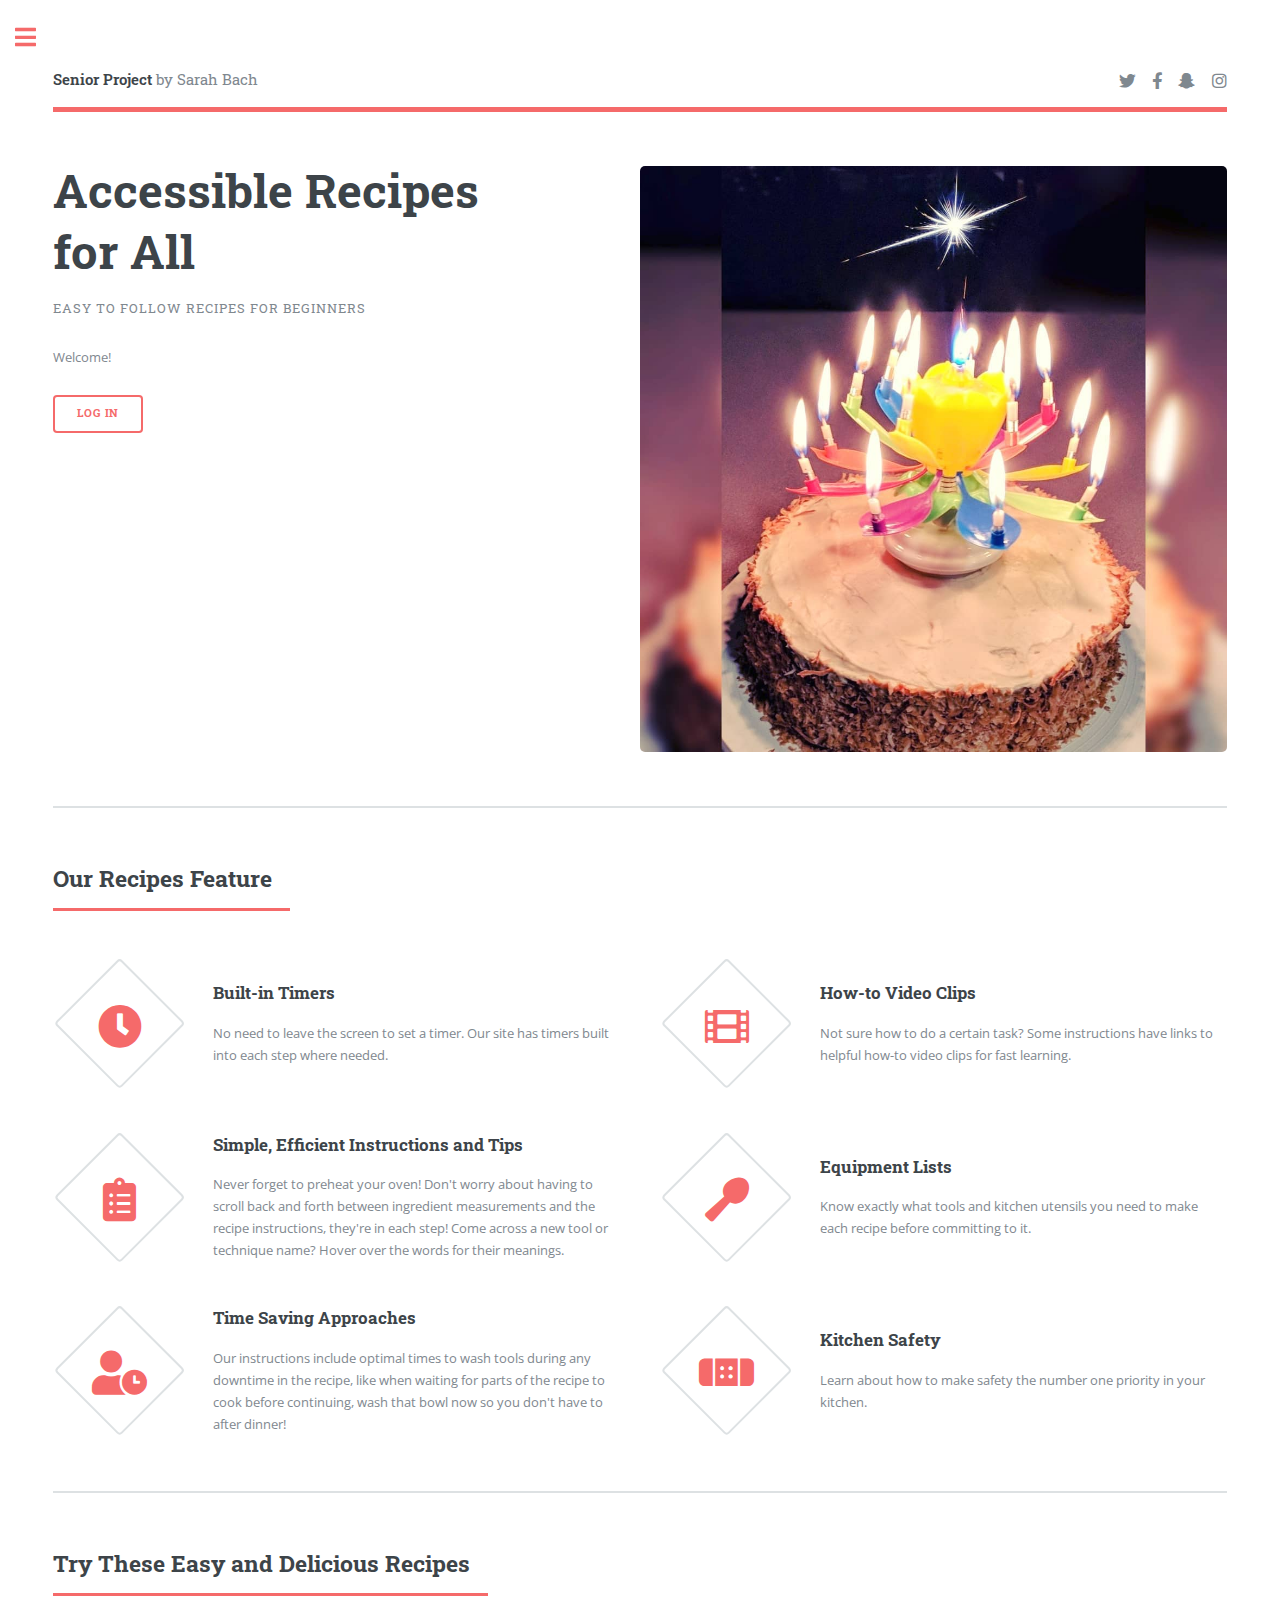
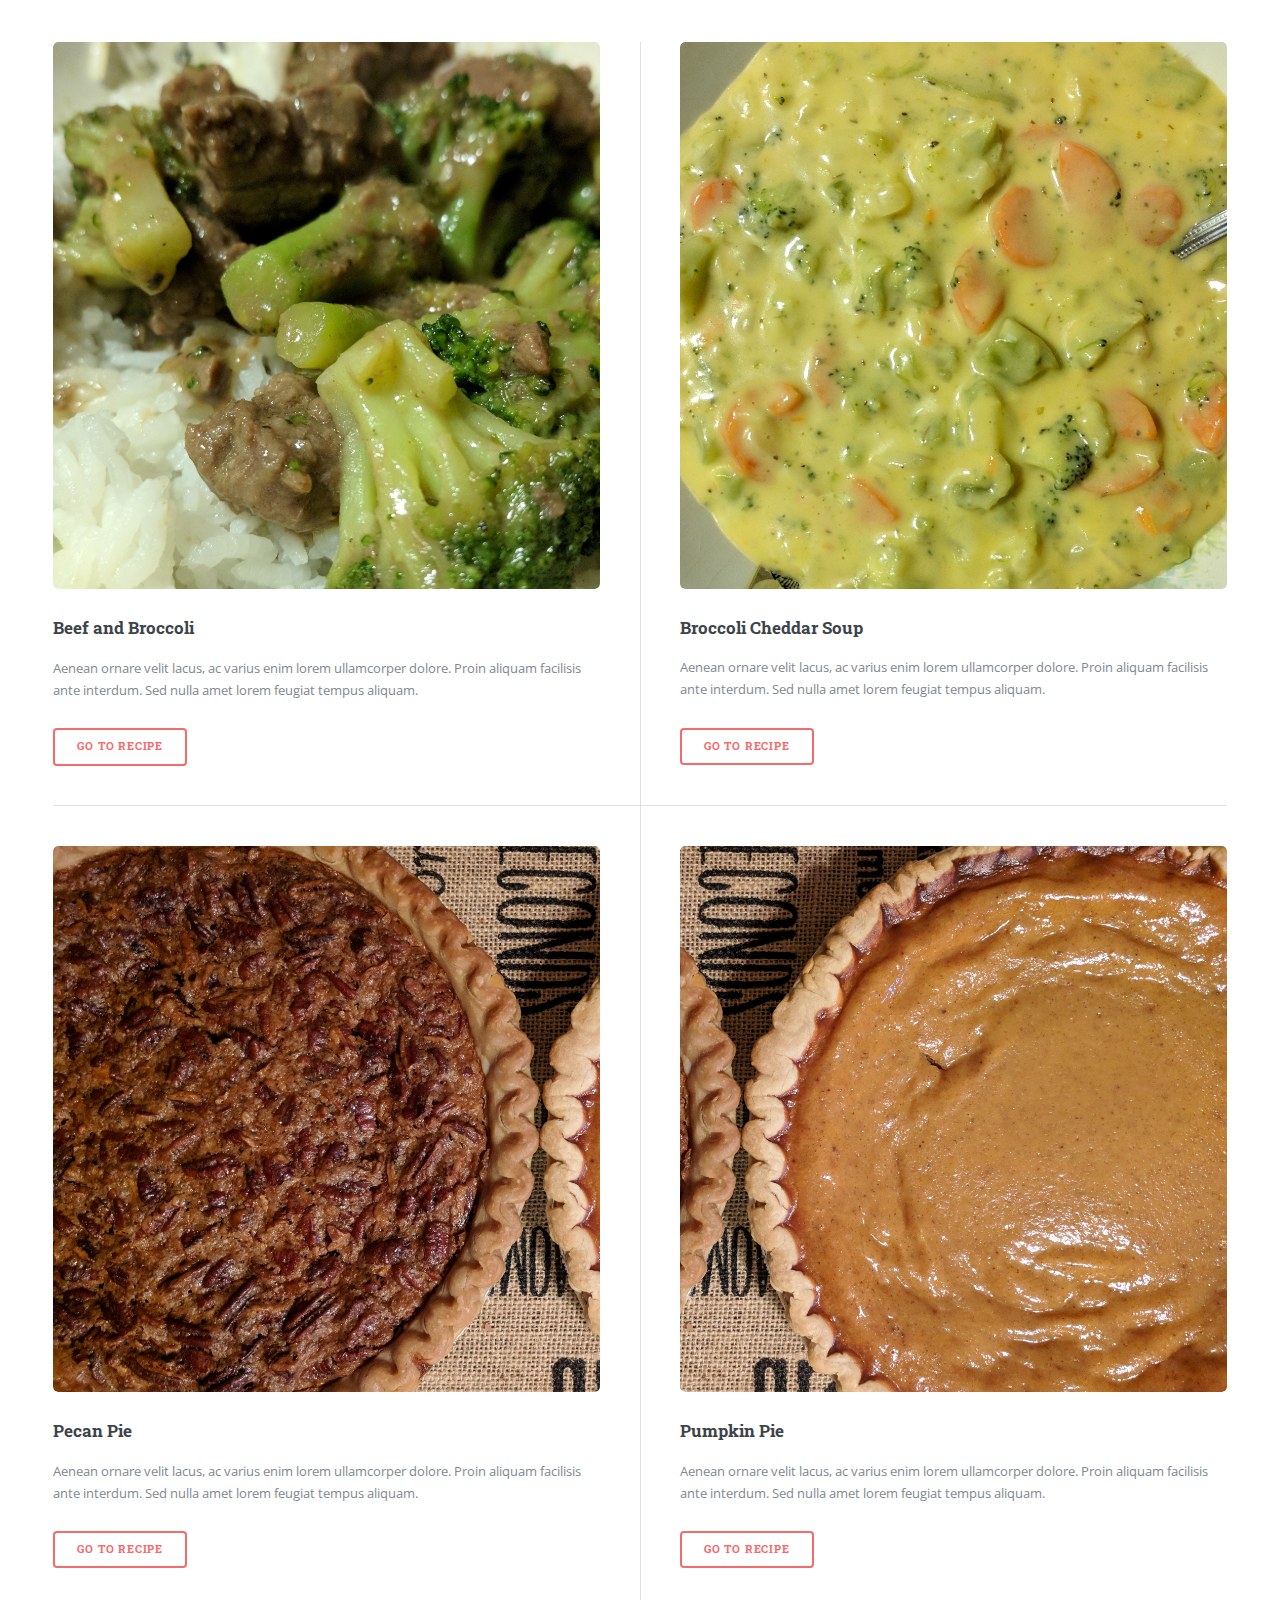
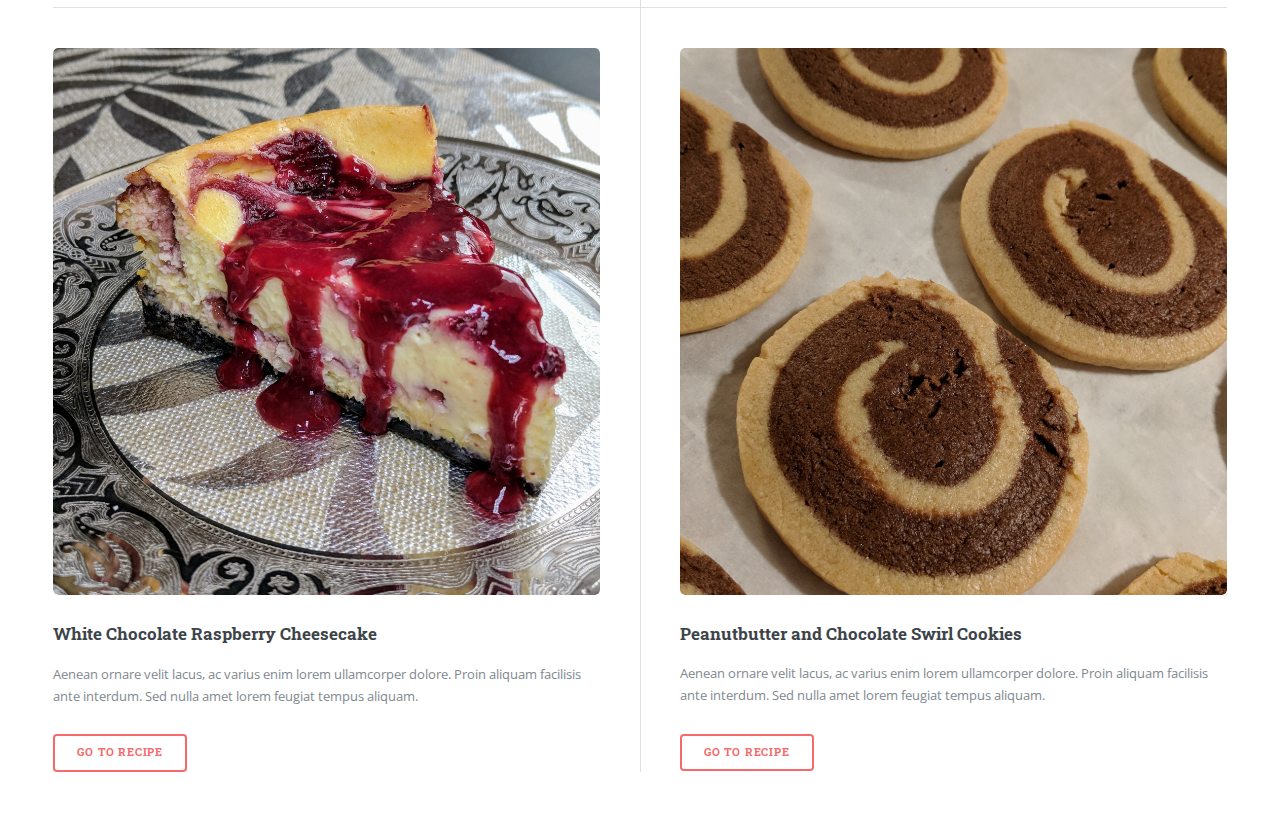
==== commit 13a15c8c: "test" ====
--- a/index.html
+++ b/index.html
@@ -35,9 +35,9 @@
 											for All</h1>
 											<p>Easy to follow recipes for beginners</p>
 										</header>
-										<p>Aenean ornare velit lacus, ac varius enim ullamcorper eu. Proin aliquam facilisis ante interdum congue. Integer mollis, nisl amet convallis, porttitor magna ullamcorper, amet egestas mauris. Ut magna finibus nisi nec lacinia. Nam maximus erat id euismod egestas. Pellentesque sapien ac quam. Lorem ipsum dolor sit nullam.</p>
+										<p>Welcome!</p>
 										<ul class="actions">
-											<li><a href="#" class="button big">Learn More</a></li>
+											<li><a href="#" class="button big">Log In</a></li>
 										</ul>
 									</div>
 									<span class="image object">
@@ -55,70 +55,49 @@
 											<span class="icon solid fa-clock"></span>
 											<div class="content">
 												<h3>Built-in Timers</h3>
-												<p>Aenean ornare velit lacus, ac varius enim lorem ullamcorper dolore. Proin aliquam facilisis ante interdum. Sed nulla amet lorem feugiat tempus aliquam.</p>
+												<p>No need to leave the screen to set a timer. Our site has timers built into each step where needed.</p>
 											</div>
 										</article>
 										<article>
 											<span class="icon solid fa-film"></span>
 											<div class="content">
 												<h3>How-to Video Clips</h3>
-												<p>Aenean ornare velit lacus, ac varius enim lorem ullamcorper dolore. Proin aliquam facilisis ante interdum. Sed nulla amet lorem feugiat tempus aliquam.</p>
+												<p>Not sure how to do a certain task? Some instructions have links to helpful how-to video clips for fast learning.</p>
 											</div>
 										</article>
 										<article>
 											<span class="icon solid fa-clipboard-list"></span>
 											<div class="content">
 												<h3>Simple, Efficient Instructions and Tips</h3>
-												<p>Aenean ornare velit lacus, ac varius enim lorem ullamcorper dolore. Proin aliquam facilisis ante interdum. Sed nulla amet lorem feugiat tempus aliquam.</p>
+												<p>Never forget to preheat your oven! Don't worry about having to scroll back and forth between ingredient measurements and the recipe instructions, they're in each step! Come across a new tool or technique name? Hover over the words for their meanings.</p>
 											</div>
 										</article>
 										<article>
 											<span class="icon solid fa-utensil-spoon"></span>
 											<div class="content">
 												<h3>Equipment Lists </h3>
-												<p>Aenean ornare velit lacus, ac varius enim lorem ullamcorper dolore. Proin aliquam facilisis ante interdum. Sed nulla amet lorem feugiat tempus aliquam.</p>
-											</div>
-										</article>
-									</div>
-								</section>
-
-
-							<!-- Section -->
-								<section>
-									<header class="major">
-										<h2>Learn New and Useful Skills</h2>
-									</header>
-									<div class="features">
-										<article>
-											<span class="icon solid fa-cut"></span>
-											<div class="content">
-												<h3>Proper Knife Techniques</h3>
-												<p>Aenean ornare velit lacus, ac varius enim lorem ullamcorper dolore. Proin aliquam facilisis ante interdum. Sed nulla amet lorem feugiat tempus aliquam.</p>
-											</div>
-										</article>
-										<article>
-											<span class="icon solid fa-clock"></span>
+												<p>Know exactly what tools and kitchen utensils you need to make each recipe before committing to it.</p>
+											</div>
+										</article>
+										<article>
+											<span class="icon solid fa-user-clock"></span>
 											<div class="content">
 												<h3>Time Saving Approaches</h3>
-												<p>Aenean ornare velit lacus, ac varius enim lorem ullamcorper dolore. Proin aliquam facilisis ante interdum. Sed nulla amet lorem feugiat tempus aliquam.</p>
-											</div>
-										</article>
-										<article>
-											<span class="icon solid fa-bread-slice"></span>
-											<div class="content">
-												<h3>Meal Prepping</h3>
-												<p>Aenean ornare velit lacus, ac varius enim lorem ullamcorper dolore. Proin aliquam facilisis ante interdum. Sed nulla amet lorem feugiat tempus aliquam.</p>
+												<p>Our instructions include optimal times to wash tools during any downtime in the recipe, like when waiting for parts of the recipe to cook before continuing, wash that bowl now so you don't have to after dinner!</p>
 											</div>
 										</article>
 										<article>
 											<span class="icon solid fa-band-aid"></span>
 											<div class="content">
 												<h3>Kitchen Safety</h3>
-												<p>Aenean ornare velit lacus, ac varius enim lorem ullamcorper dolore. Proin aliquam facilisis ante interdum. Sed nulla amet lorem feugiat tempus aliquam.</p>
-											</div>
-										</article>
-									</div>
-								</section>
+												<p>Learn about how to make safety the number one priority in your kitchen.</p>
+											</div>
+										</article>
+									</div>
+								</section>
+
+
+							
 								
 								
 
@@ -153,11 +132,11 @@
 											</ul>
 										</article>
 										<article>
-											<a href="#" class="image"><img src="images/pie1.jpg" alt="" /></a>
+											<a href="pumpkinpie.html" class="image"><img src="images/pie1.jpg" alt="" /></a>
 											<h3>Pumpkin Pie</h3>
 											<p>Aenean ornare velit lacus, ac varius enim lorem ullamcorper dolore. Proin aliquam facilisis ante interdum. Sed nulla amet lorem feugiat tempus aliquam.</p>
 											<ul class="actions">
-												<li><a href="#" class="button">Go to Recipe</a></li>
+												<li><a href="pumpkinpie.html" class="button">Go to Recipe</a></li>
 											</ul>
 										</article>
 										<article>
@@ -181,19 +160,6 @@
 
 						</div>
 					</div>
-
-
-
-
-
-
-
-
-
-
-
-
-
 
 
 
@@ -239,14 +205,14 @@
 											<span class="opener">How To Videos</span>
 											<ul>
 												<li><a href="#">All</a></li>
-												<li><a href="#">Cutting Meat</a></li>
-												<li><a href="#">Cutting Vegetables</a></li>
+												<li><a href="howto_beef.html">Cutting Meat</a></li>
+												<li><a href="howto_broccoli.html">Cutting Vegetables</a></li>
 												<li><a href="#">Cutting Fruit</a></li>
 												<li><a href="#">Knife Techniques</a></li>
 												<li><a href="#">Time Saving Techniques</a></li>
 											</ul>
 										</li>
-										<li><a href="index.html">Kitchen Safety</a></li>
+										<li><a href="kitchensafety.html">Kitchen Safety</a></li>
 										<li><a href="index.html">Meal Prepping</a></li>
 									</ul>
 								</nav>
--- a/assets/css/main.css
+++ b/assets/css/main.css
@@ -40,6 +40,27 @@
     content: none; }
 
 
+/*Timer*/
+.timer{
+	display: -webkit-inline-box;
+    font-size: 25px;
+	
+}
+#controls{
+    display: -webkit-inline-box;
+	
+}
+#controls > div{
+	margin:5px;
+}
+
+.jst-timeout{
+color:red
+}
+.container { margin: 20px auto; }
+
+
+
 
 
 
@@ -64,11 +85,16 @@
   -ms-appearance: none;
   appearance: none; }
 
+
+
+
+
+
 /* Tooltip container */
 .tooltip {
   position: relative;
   display: inline-block;
-  border-bottom: 1px dotted black; /* If you want dots under the hoverable text */
+  border-bottom: 1px dotted black; 
 }
 
 /* Tooltip text */
@@ -1511,7 +1537,7 @@
 
 table {
   margin: 0 0 2em 0;
-  width: 100%; }
+  width: 50%; }
   table tbody tr {
     border: solid 1px rgba(210, 215, 217, 0.75);
     border-left: 0;
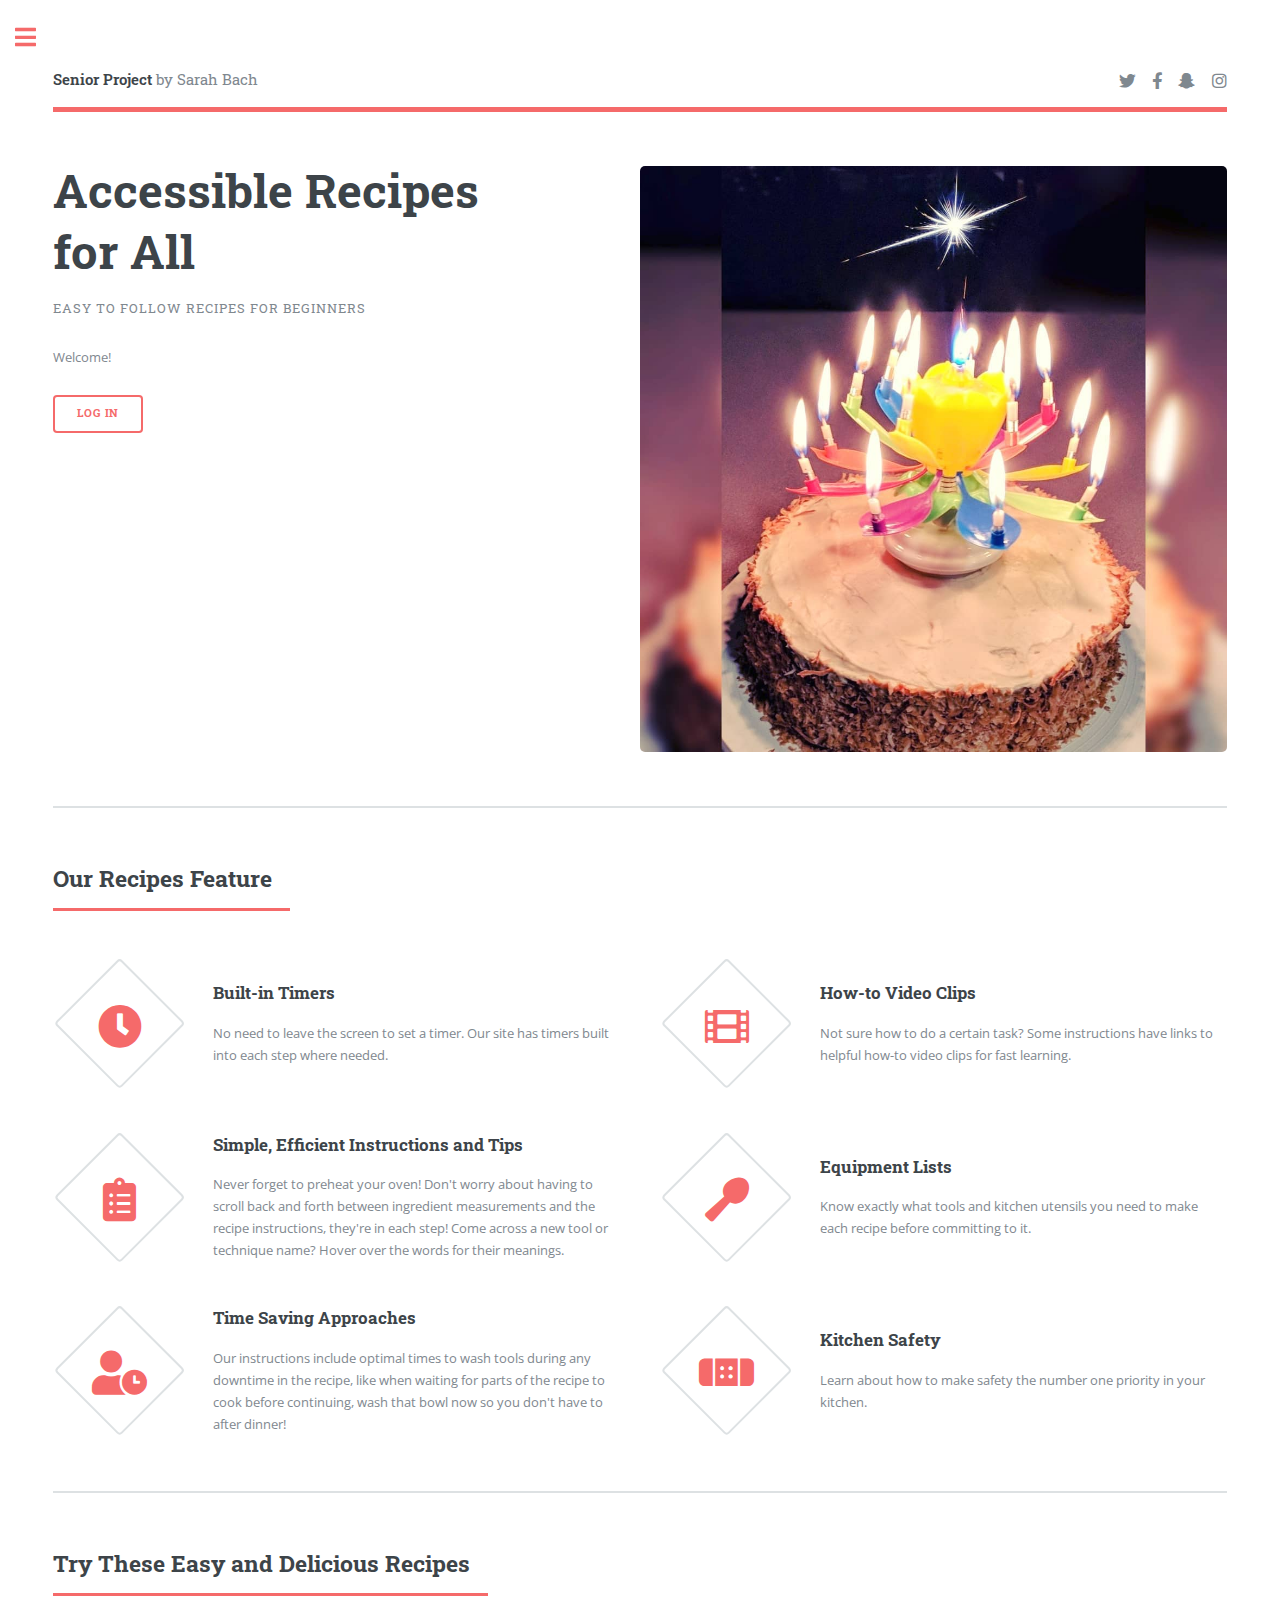
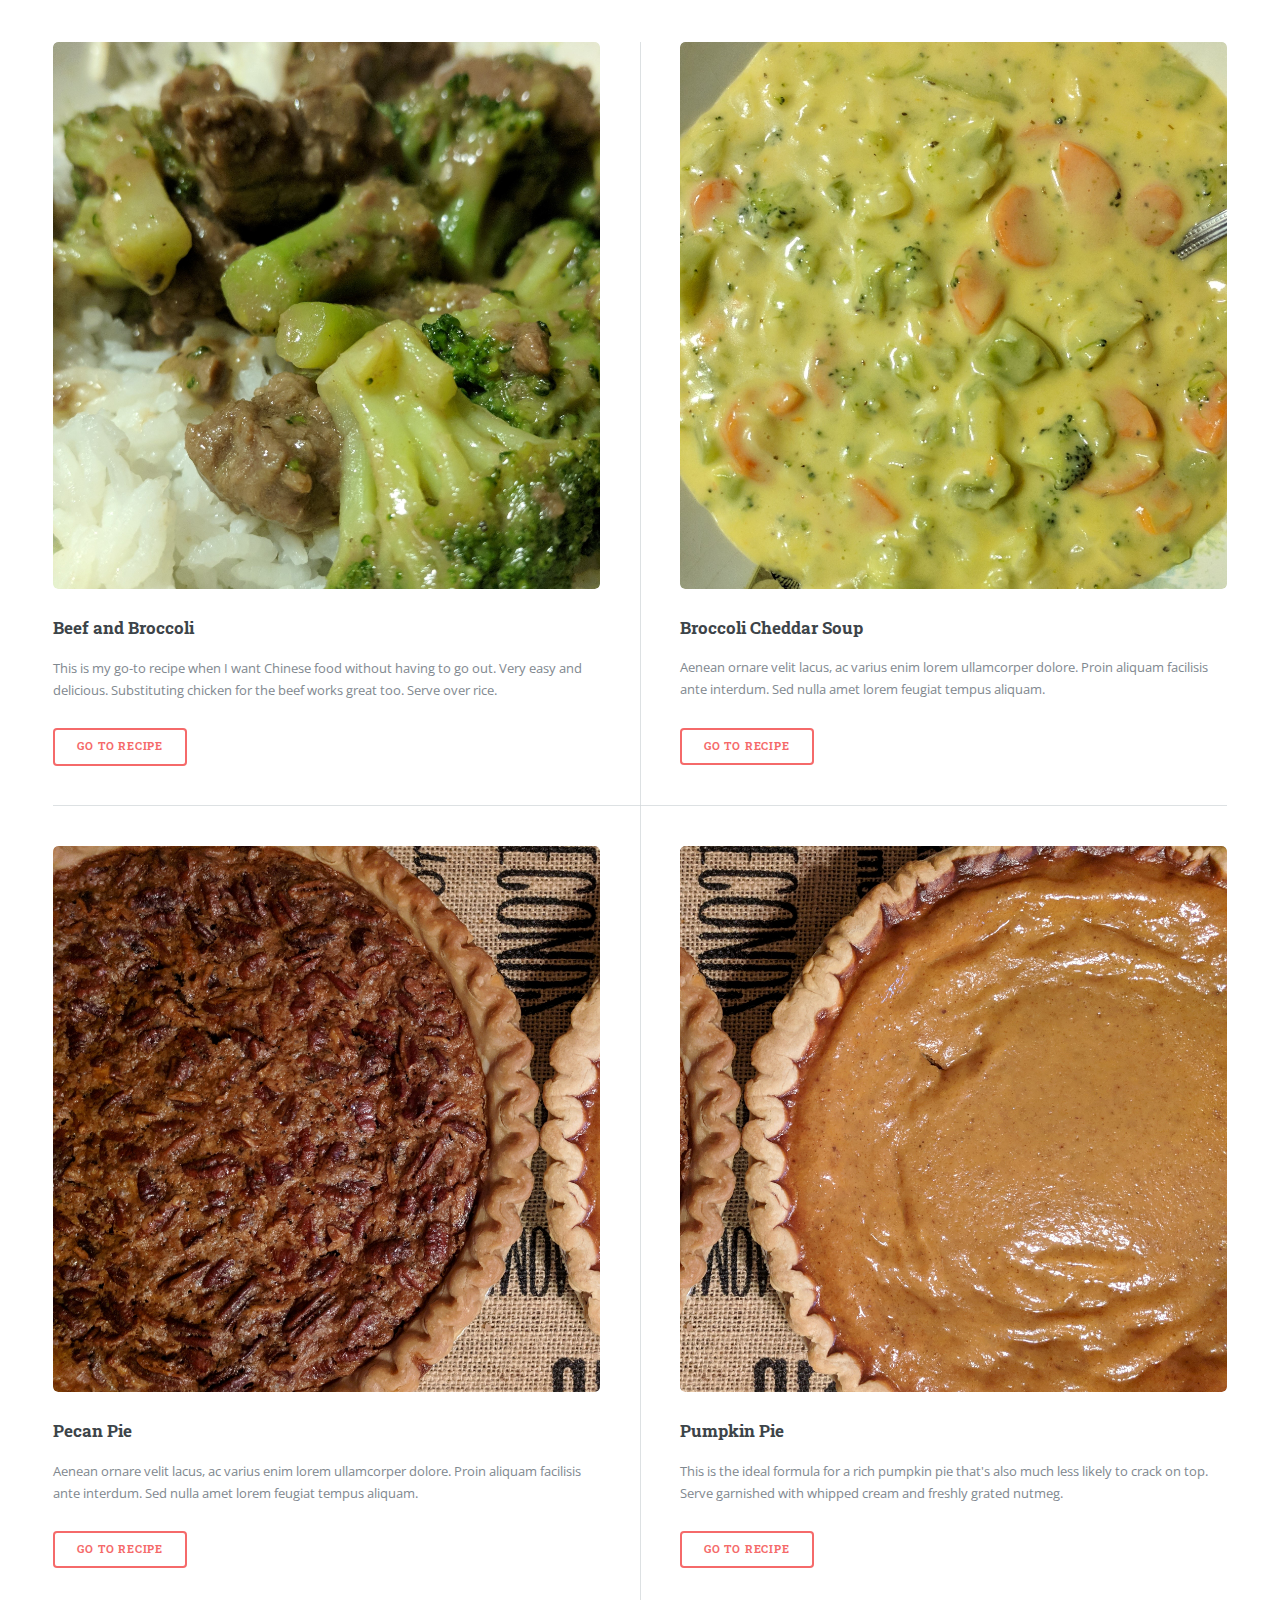
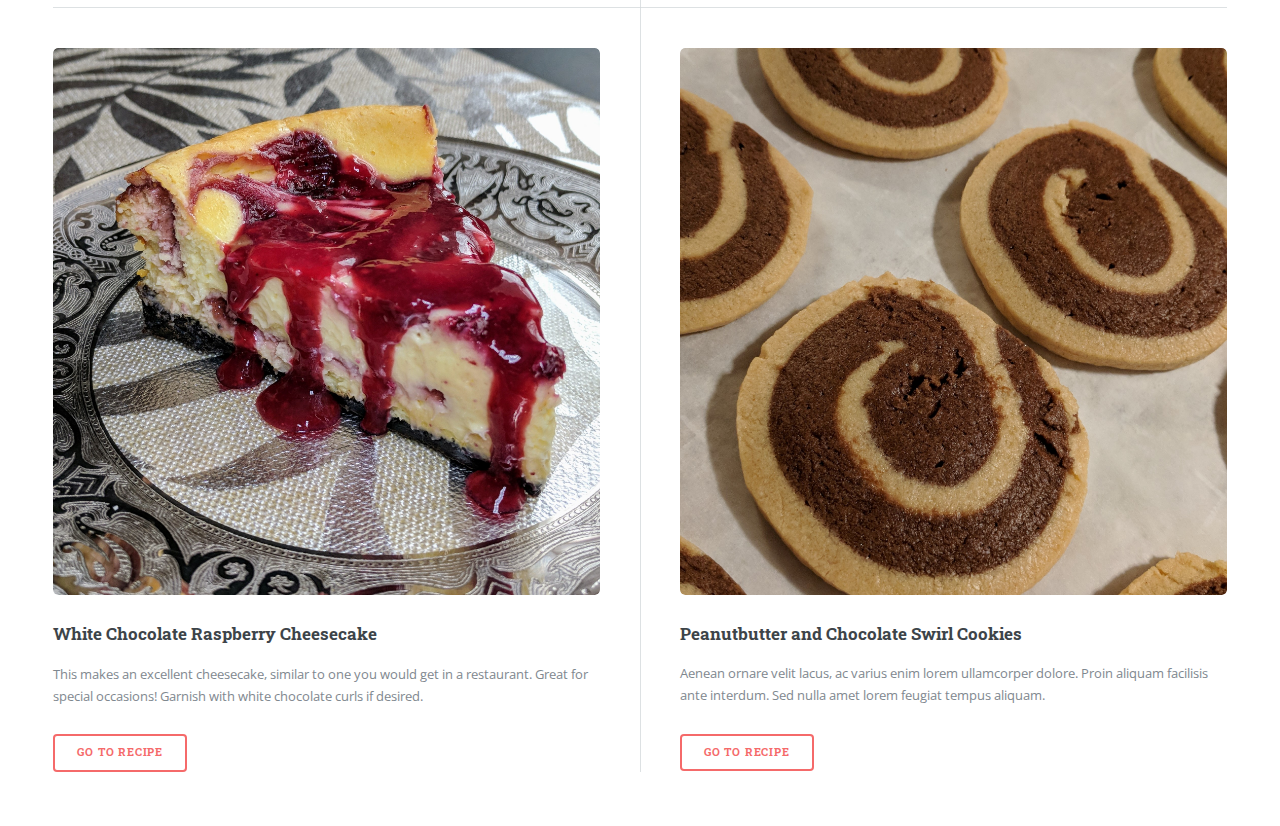
==== commit b4c785e3: "sp" ====
--- a/index.html
+++ b/index.html
@@ -110,7 +110,7 @@
 										<article>
 											<a href="beefnbroccoli.html" class="image"><img src="images/beefnbroc.jpg" alt="" /></a>
 											<h3>Beef and Broccoli</h3>
-											<p>Aenean ornare velit lacus, ac varius enim lorem ullamcorper dolore. Proin aliquam facilisis ante interdum. Sed nulla amet lorem feugiat tempus aliquam.</p>
+											<p>This is my go-to recipe when I want Chinese food without having to go out. Very easy and delicious. Substituting chicken for the beef works great too. Serve over rice.</p>
 											<ul class="actions">
 												<li><a href="beefnbroccoli.html" class="button">Go to Recipe</a></li>
 											</ul>
@@ -134,7 +134,7 @@
 										<article>
 											<a href="pumpkinpie.html" class="image"><img src="images/pie1.jpg" alt="" /></a>
 											<h3>Pumpkin Pie</h3>
-											<p>Aenean ornare velit lacus, ac varius enim lorem ullamcorper dolore. Proin aliquam facilisis ante interdum. Sed nulla amet lorem feugiat tempus aliquam.</p>
+											<p>This is the ideal formula for a rich pumpkin pie that's also much less likely to crack on top. Serve garnished with whipped cream and freshly grated nutmeg.</p>
 											<ul class="actions">
 												<li><a href="pumpkinpie.html" class="button">Go to Recipe</a></li>
 											</ul>
@@ -142,7 +142,9 @@
 										<article>
 											<a href="raspcheesecake.html" class="image"><img src="images/raspcheesecakesauce.jpg" alt="" /></a>
 											<h3>White Chocolate Raspberry Cheesecake</h3>
-											<p>Aenean ornare velit lacus, ac varius enim lorem ullamcorper dolore. Proin aliquam facilisis ante interdum. Sed nulla amet lorem feugiat tempus aliquam.</p>
+											<p>This makes an excellent cheesecake, similar to one you would get in a restaurant. Great for special occasions! Garnish with white chocolate curls if desired.
+
+</p>
 											<ul class="actions">
 												<li><a href="raspcheesecake.html" class="button">Go to Recipe</a></li>
 											</ul>
@@ -213,7 +215,7 @@
 											</ul>
 										</li>
 										<li><a href="kitchensafety.html">Kitchen Safety</a></li>
-										<li><a href="index.html">Meal Prepping</a></li>
+										<li><a href="tools.html">Equipment & Tools</a></li>
 									</ul>
 								</nav>
 
@@ -224,13 +226,14 @@
 									</header>
 									<div class="mini-posts">
 										<article>
-											<a href="#" class="image"><img src="images/coconutcakeslice.jpg" alt="" /></a>
-											<p>Aenean ornare velit lacus, ac varius enim lorem ullamcorper dolore aliquam.</p>
+										<h3>Easy Homemade Pie Crust</h3>
+											<a href="piecrust.html" class="image"><img src="images/pieslice.jpg" alt="" /></a>
+											<p>Learn how to make an easy pie crust for all your pie needs with this recipe!</p>
 										</article>
 										
 									</div>
 									<ul class="actions">
-										<li><a href="#" class="button">Go to Recipe</a></li>
+										<li><a href="piecrust.html" class="button">Go to Recipe</a></li>
 									</ul>
 								</section>
 
@@ -242,9 +245,7 @@
 									<p>Sed varius enim lorem ullamcorper dolore aliquam aenean ornare velit lacus, ac varius enim lorem ullamcorper dolore. Proin sed aliquam facilisis ante interdum. Sed nulla amet lorem feugiat tempus aliquam.</p>
 									<ul class="contact">
 										<li class="icon solid fa-envelope"><a href="#">bach7@pnw.edu</a></li>
-										<li class="icon solid fa-phone">(219) 381-5182</li>
-										<li class="icon solid fa-home">5516 Orchard Avenue<br />
-										Portage, Indiana 46368</li>
+										
 									</ul>
 								</section>
 
--- a/assets/css/main.css
+++ b/assets/css/main.css
@@ -1537,7 +1537,7 @@
 
 table {
   margin: 0 0 2em 0;
-  width: 50%; }
+  width: 100%; }
   table tbody tr {
     border: solid 1px rgba(210, 215, 217, 0.75);
     border-left: 0;
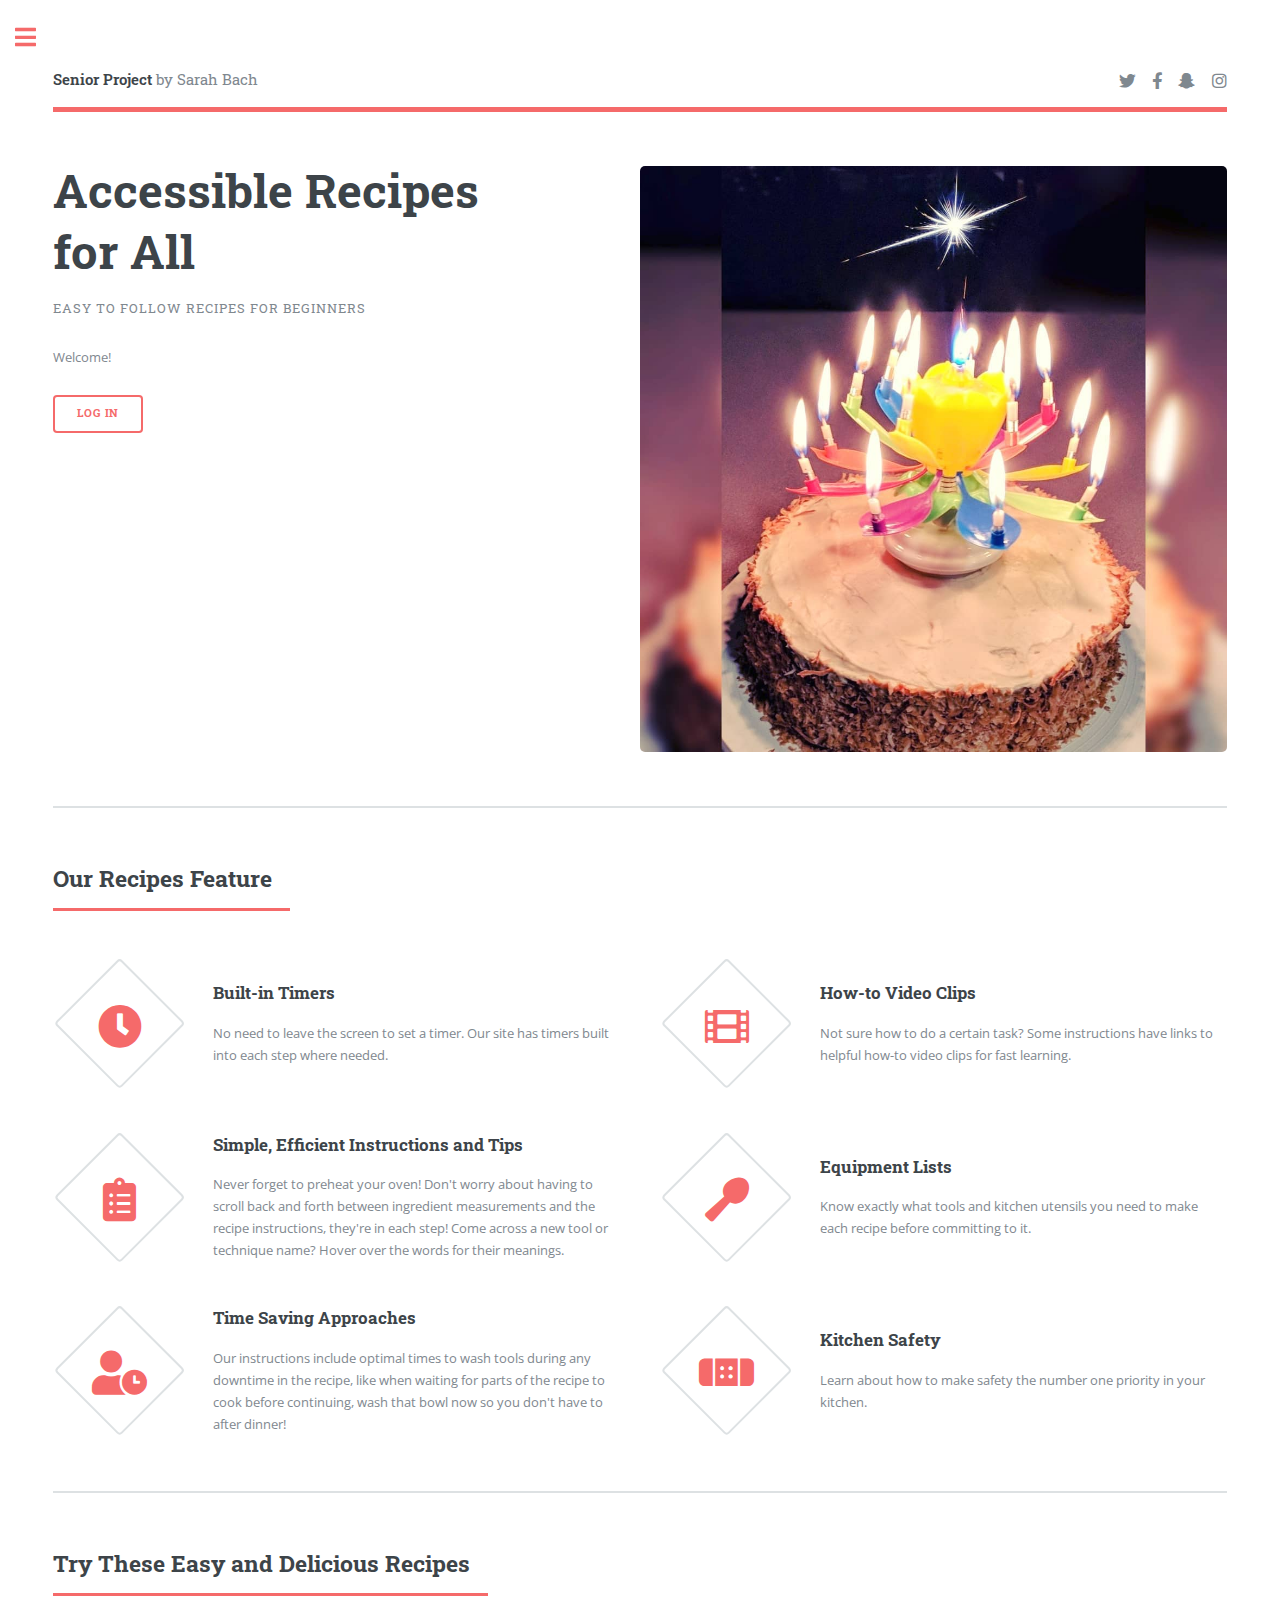
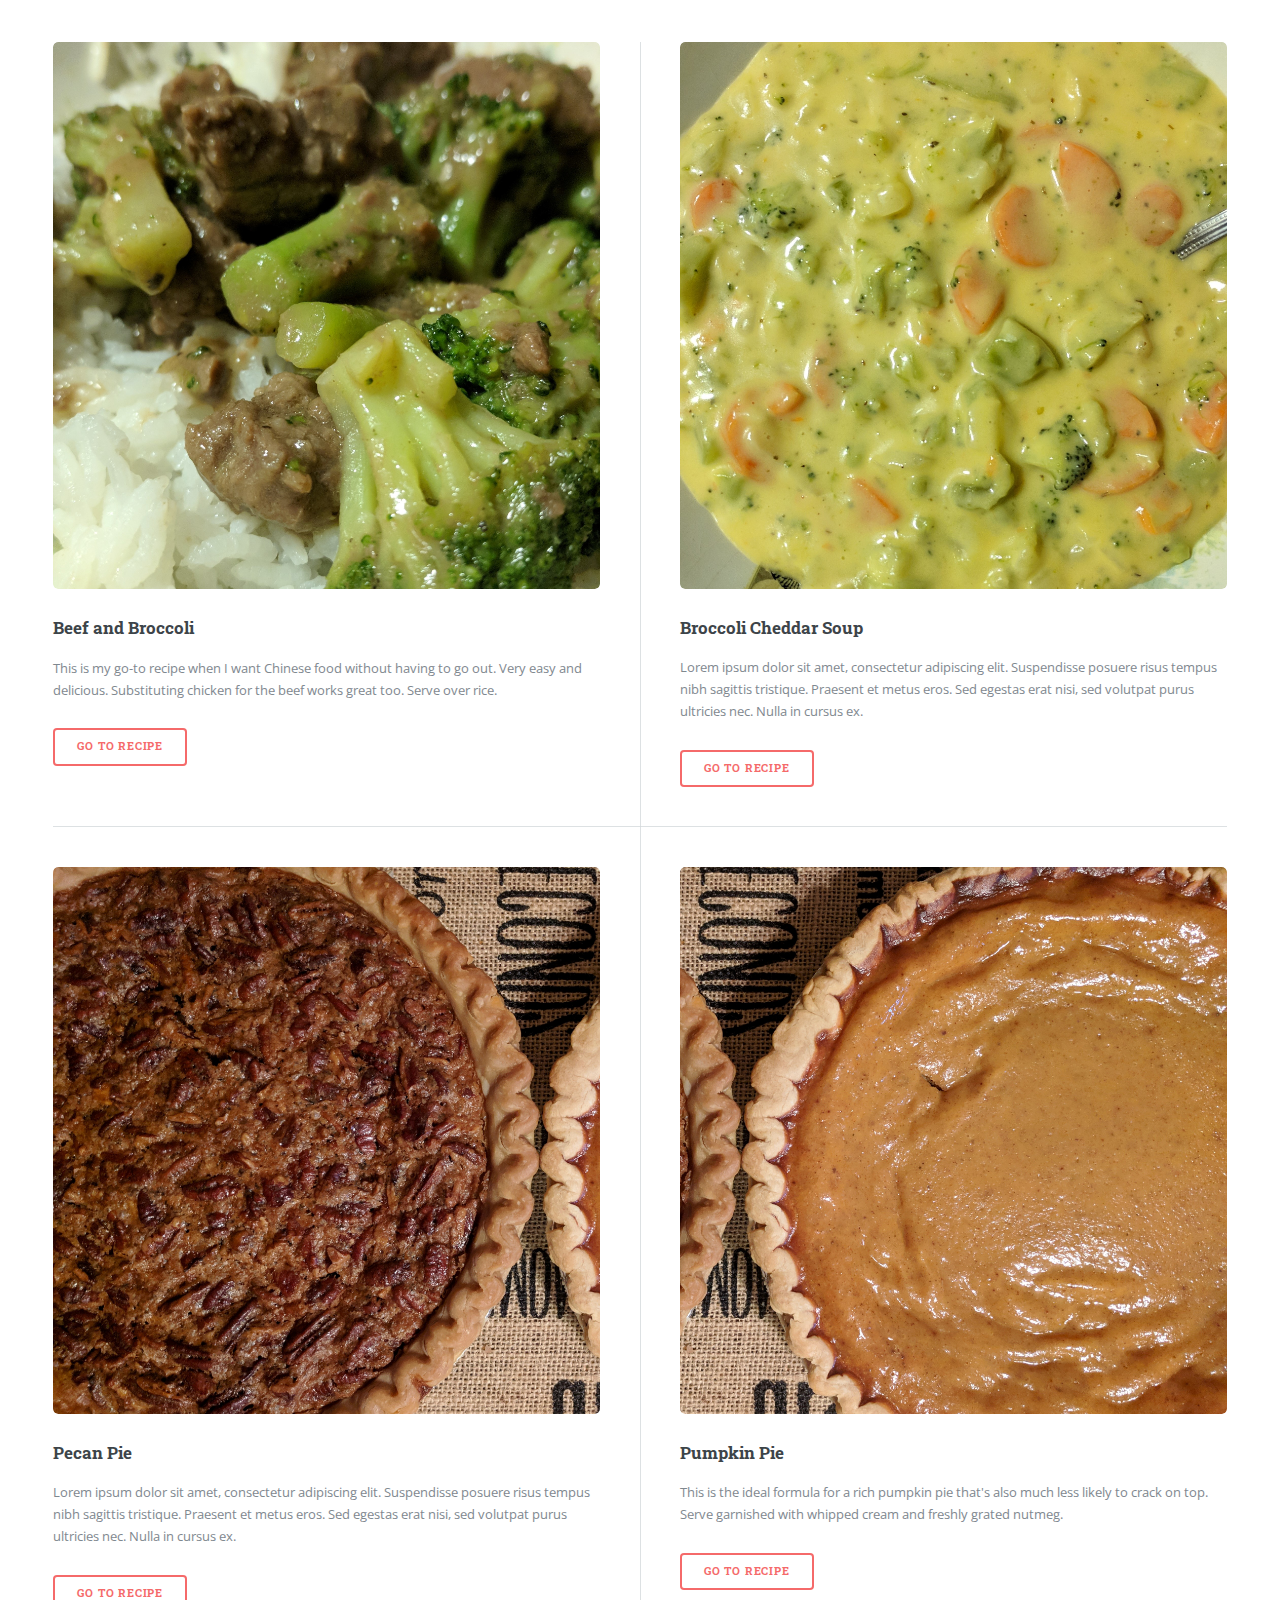
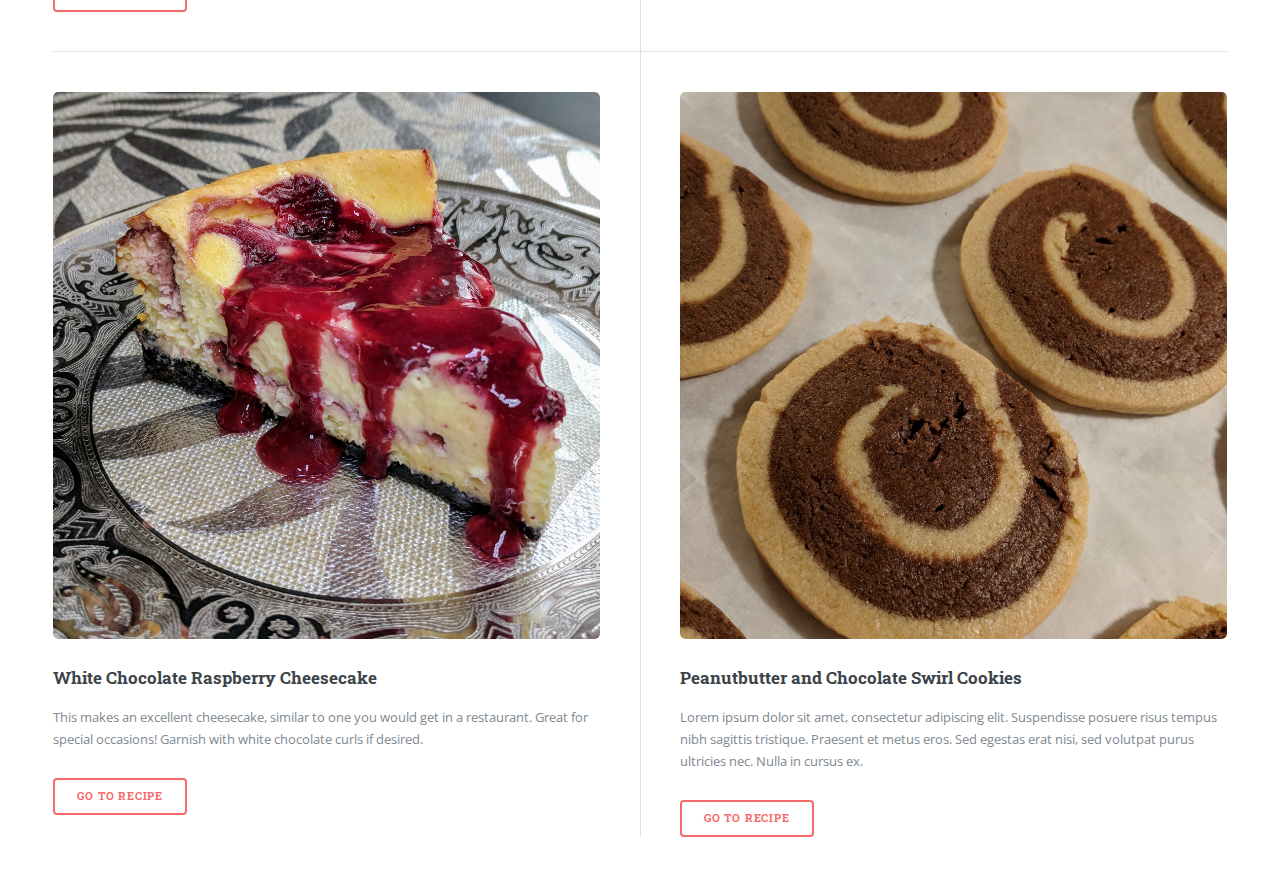
==== commit eaaf248b: "lorem ipsum" ====
--- a/index.html
+++ b/index.html
@@ -118,7 +118,7 @@
 										<article>
 											<a href="#" class="image"><img src="images/brocsoup1.jpg" alt="" /></a>
 											<h3>Broccoli Cheddar Soup</h3>
-											<p>Aenean ornare velit lacus, ac varius enim lorem ullamcorper dolore. Proin aliquam facilisis ante interdum. Sed nulla amet lorem feugiat tempus aliquam.</p>
+											<p>Lorem ipsum dolor sit amet, consectetur adipiscing elit. Suspendisse posuere risus tempus nibh sagittis tristique. Praesent et metus eros. Sed egestas erat nisi, sed volutpat purus ultricies nec. Nulla in cursus ex.</p>
 											<ul class="actions">
 												<li><a href="#" class="button">Go to Recipe</a></li>
 											</ul>
@@ -126,7 +126,7 @@
 										<article>
 											<a href="#" class="image"><img src="images/pie.jpg" alt="" /></a>
 											<h3>Pecan Pie</h3>
-											<p>Aenean ornare velit lacus, ac varius enim lorem ullamcorper dolore. Proin aliquam facilisis ante interdum. Sed nulla amet lorem feugiat tempus aliquam.</p>
+											<p>Lorem ipsum dolor sit amet, consectetur adipiscing elit. Suspendisse posuere risus tempus nibh sagittis tristique. Praesent et metus eros. Sed egestas erat nisi, sed volutpat purus ultricies nec. Nulla in cursus ex.</p>
 											<ul class="actions">
 												<li><a href="#" class="button">Go to Recipe</a></li>
 											</ul>
@@ -152,7 +152,7 @@
 										<article>
 											<a href="#" class="image"><img src="images/cookies.jpg" alt="" /></a>
 											<h3>Peanutbutter and Chocolate Swirl Cookies</h3>
-											<p>Aenean ornare velit lacus, ac varius enim lorem ullamcorper dolore. Proin aliquam facilisis ante interdum. Sed nulla amet lorem feugiat tempus aliquam.</p>
+											<p>Lorem ipsum dolor sit amet, consectetur adipiscing elit. Suspendisse posuere risus tempus nibh sagittis tristique. Praesent et metus eros. Sed egestas erat nisi, sed volutpat purus ultricies nec. Nulla in cursus ex.</p>
 											<ul class="actions">
 												<li><a href="#" class="button">Go to Recipe</a></li>
 											</ul>
@@ -167,9 +167,7 @@
 
 
 
-
-
-				<!-- Sidebar -->
+<!-- Sidebar -->
 					<div id="sidebar">
 						<div class="inner">
 
@@ -216,6 +214,7 @@
 										</li>
 										<li><a href="kitchensafety.html">Kitchen Safety</a></li>
 										<li><a href="tools.html">Equipment & Tools</a></li>
+										<li><a href="vocab.html">Kitchen Vocabulary</a></li>
 									</ul>
 								</nav>
 
@@ -242,7 +241,7 @@
 									<header class="major">
 										<h2>Get in touch</h2>
 									</header>
-									<p>Sed varius enim lorem ullamcorper dolore aliquam aenean ornare velit lacus, ac varius enim lorem ullamcorper dolore. Proin sed aliquam facilisis ante interdum. Sed nulla amet lorem feugiat tempus aliquam.</p>
+									<p>Lorem ipsum dolor sit amet, consectetur adipiscing elit. Suspendisse posuere risus tempus nibh sagittis tristique. Praesent et metus eros. Sed egestas erat nisi, sed volutpat purus ultricies nec. Nulla in cursus ex.</p>
 									<ul class="contact">
 										<li class="icon solid fa-envelope"><a href="#">bach7@pnw.edu</a></li>
 										
@@ -258,7 +257,6 @@
 					</div>
 
 			</div>
-
 		<!-- Scripts -->
 			<script src="assets/js/jquery.min.js"></script>
 			<script src="assets/js/browser.min.js"></script>
